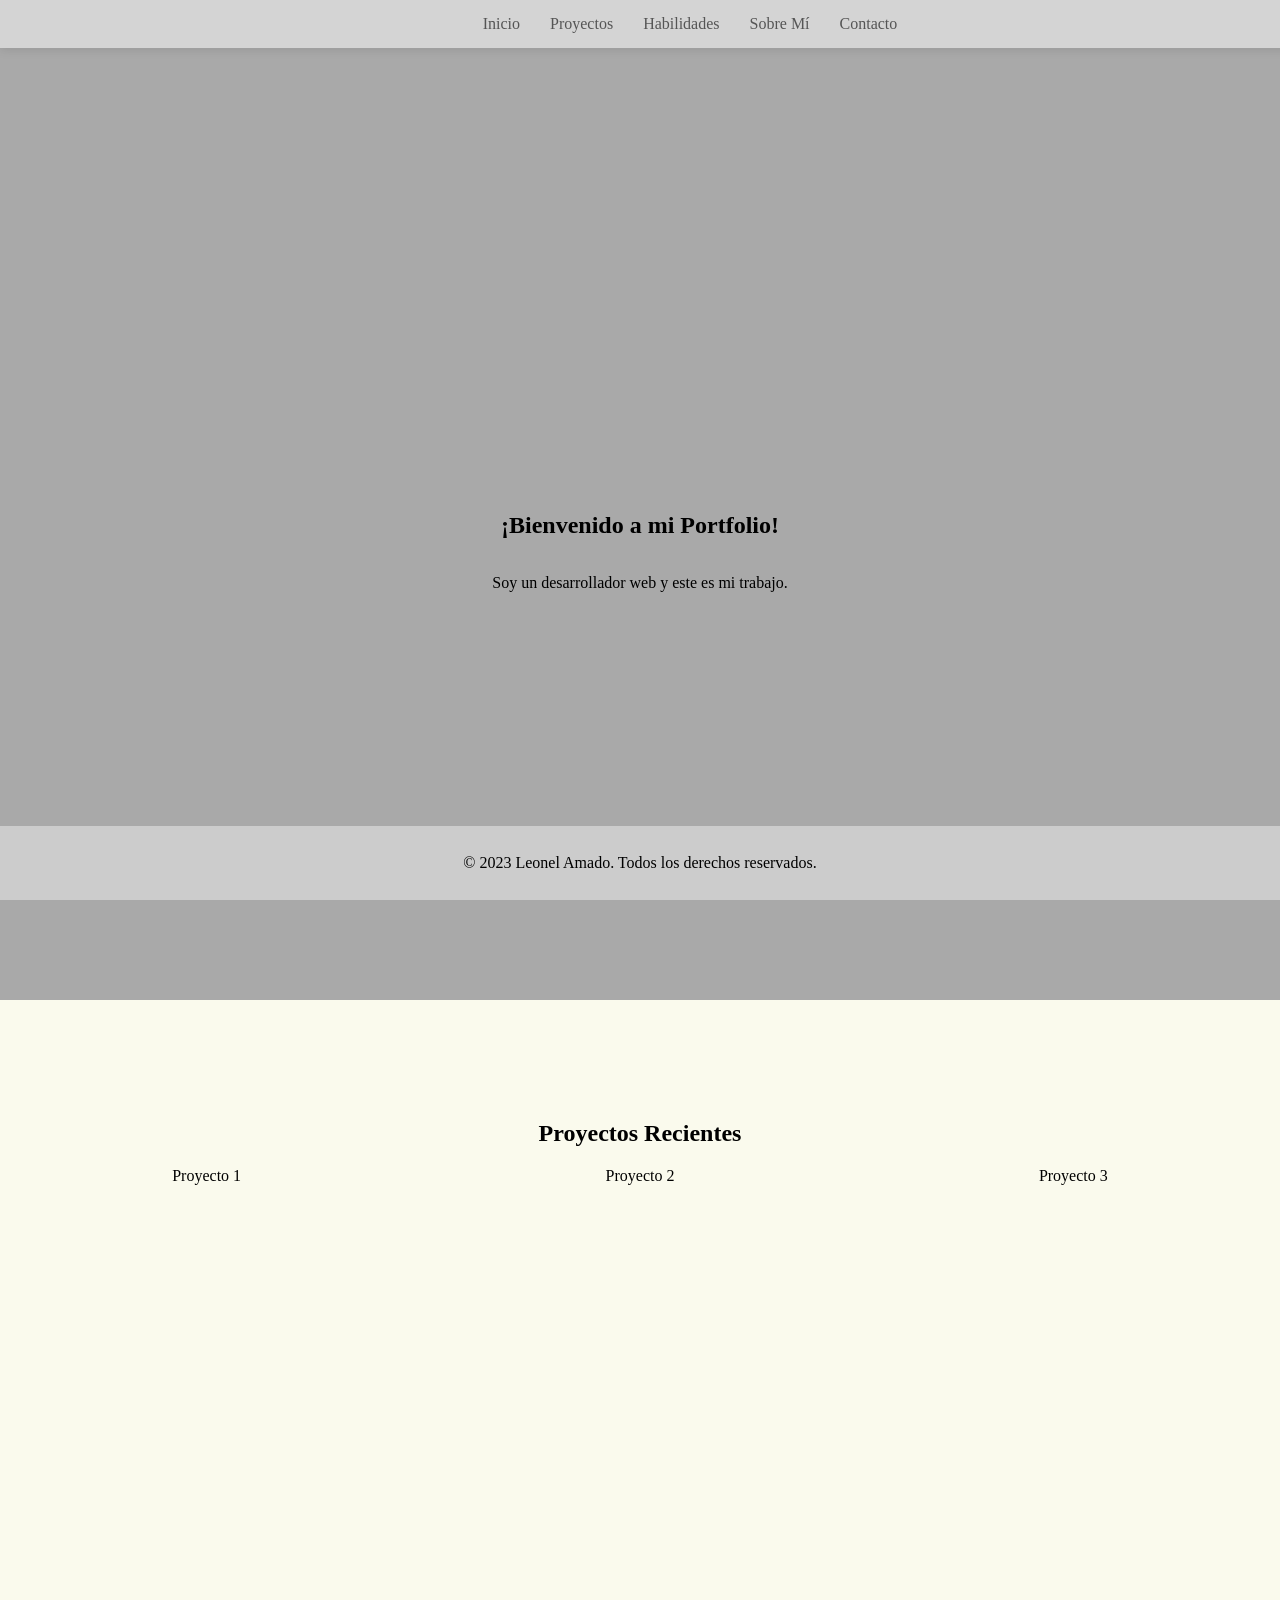
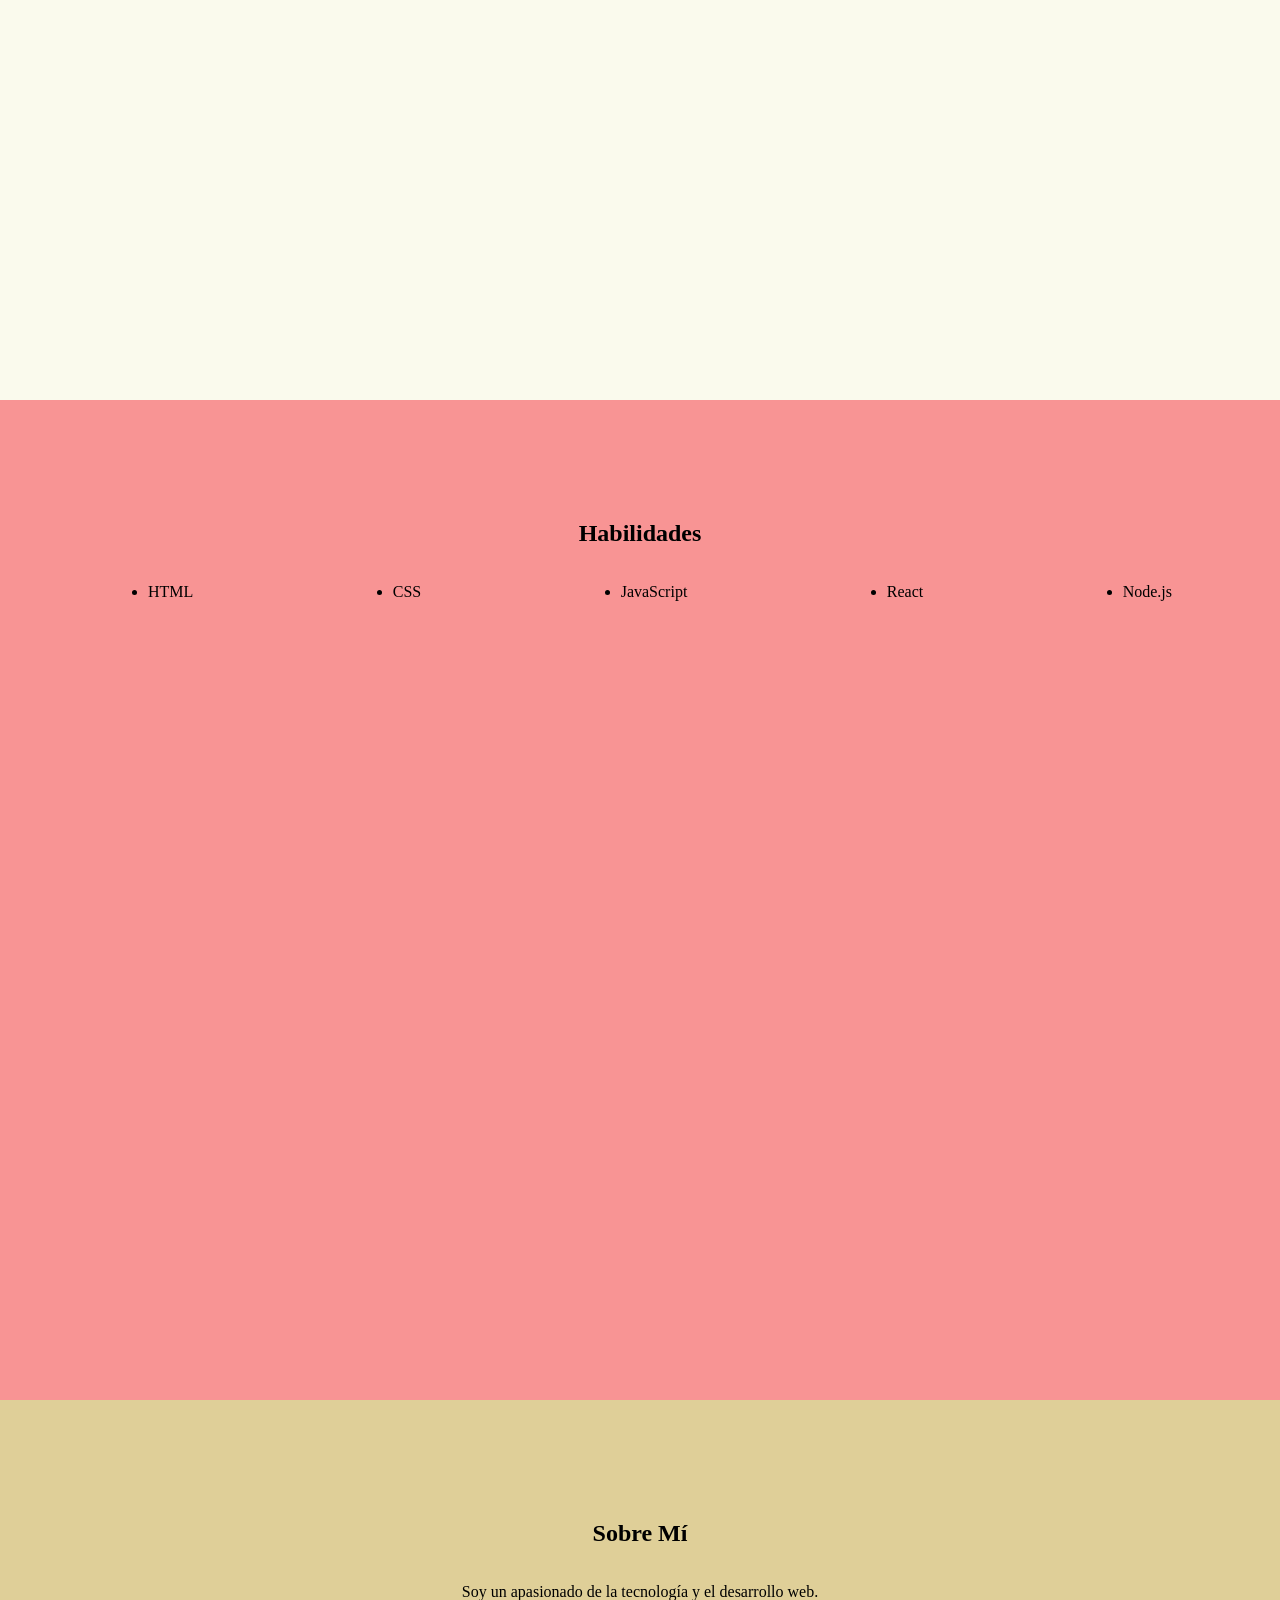
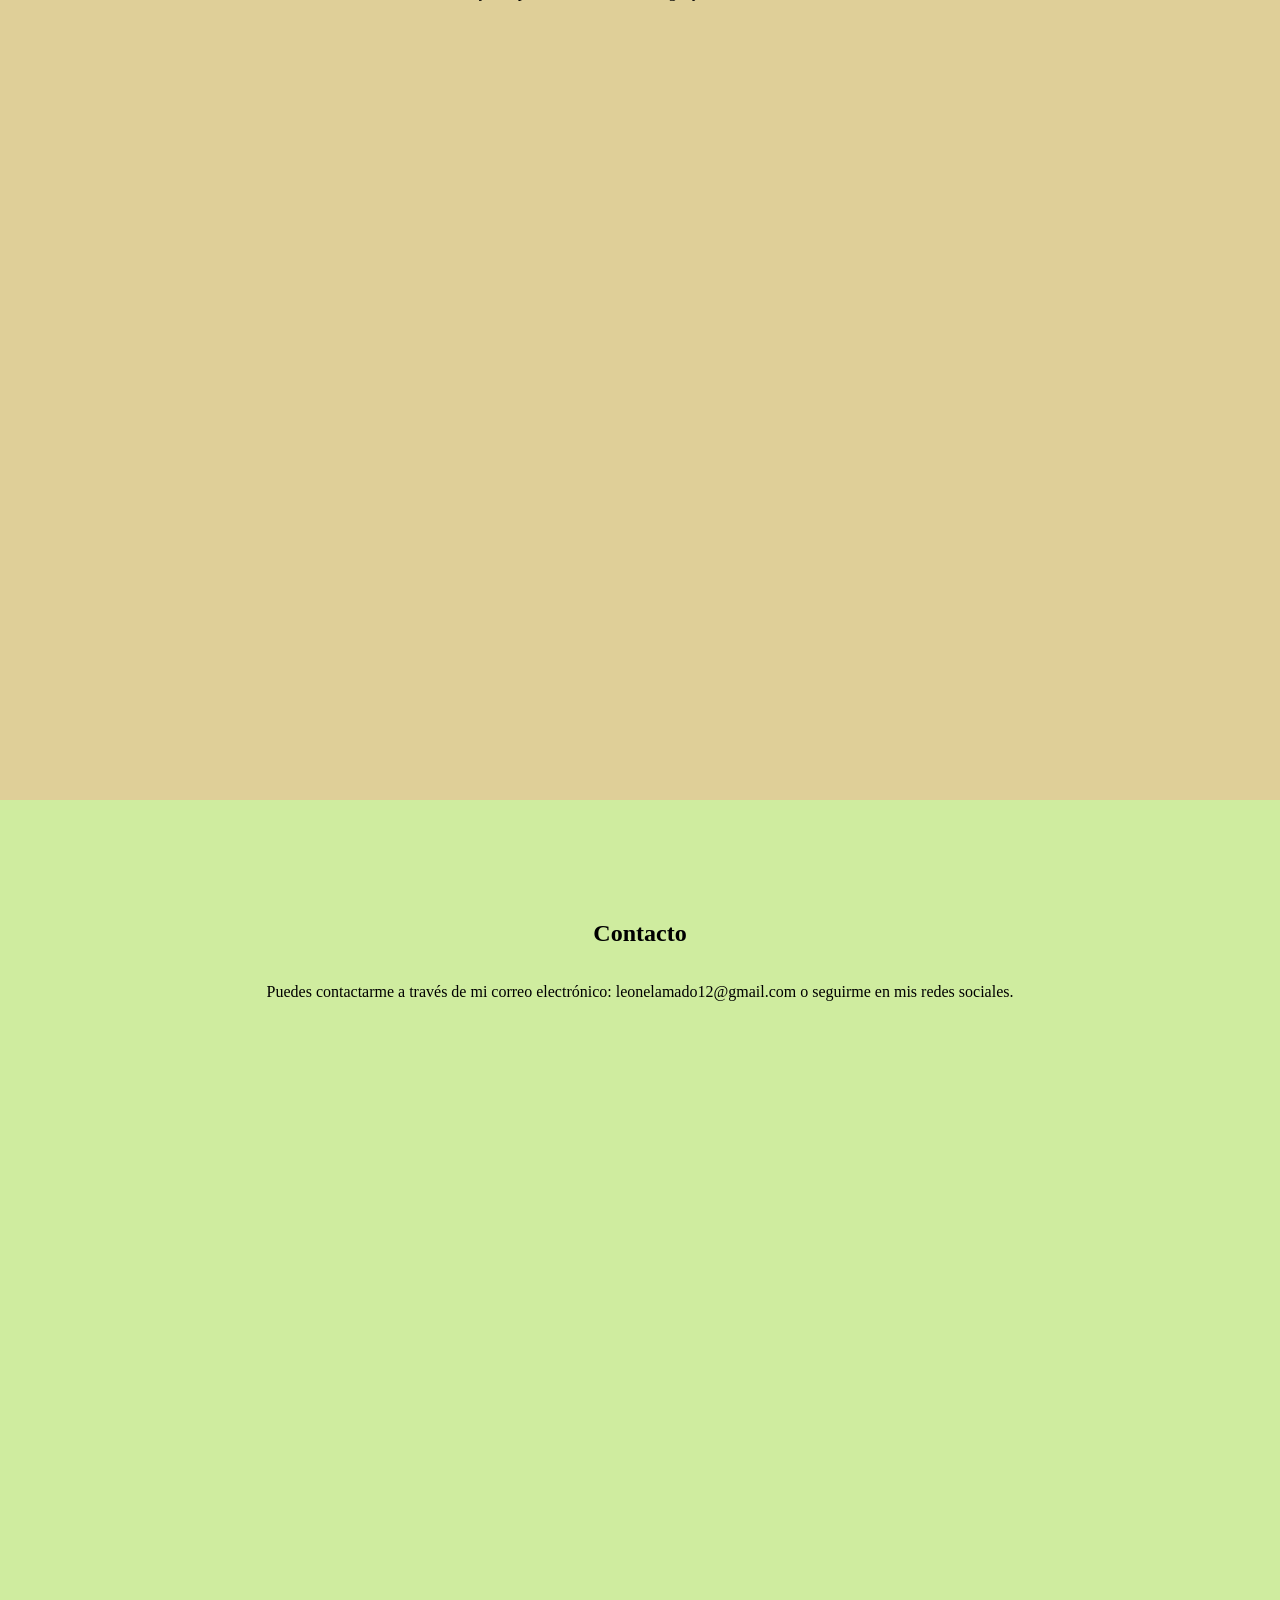
==== Portfolio/index.html @ 996be3a0 "avance 2" ====
<!DOCTYPE html>
<html lang="es">
  <head>
    <meta charset="UTF-8" />
    <meta name="viewport" content="width=device-width, initial-scale=1.0" />
    <link rel="stylesheet" href="./style.css" />
    <title>Portfolio de Leonel Amado</title>
  </head>
  <body>
    <video class="fondo" autoplay loop muted playsinline>
      <source src="./multimedia/fondo.mp4" type="video/mp4" />
      Tu navegador no soporta el video.
    </video>

    <div class="contenedor-grid">
      <header class="main-header">
        <nav class="nav-menu">
          <a href="#inicio" class="nav-link">Inicio</a>
          <a href="#proyectos" class="nav-link">Proyectos</a>
          <a href="#skills" class="nav-link">Habilidades</a>
          <a href="#sobre-mi" class="nav-link">Sobre Mí</a>
          <a href="#contacto" class="nav-link">Contacto</a>
        </nav>
      </header>
      <section id="inicio" class="hero-section">
        <h1>¡Bienvenido a mi Portfolio!</h1>
        <p>Soy un desarrollador web y este es mi trabajo.</p>
      </section>

      <section id="proyectos" class="projects-section">
        <h2>Proyectos Recientes</h2>
        <div class="project-list">
          <div class="project-item">Proyecto 1</div>
          <div class="project-item">Proyecto 2</div>
          <div class="project-item">Proyecto 3</div>
        </div>
      </section>

      <section id="skills" class="skills-section">
        <h2>Habilidades</h2>
        <ul class="skills-list">
          <li>HTML</li>
          <li>CSS</li>
          <li>JavaScript</li>
          <li>React</li>
          <li>Node.js</li>
        </ul>
      </section>

      <section id="sobre-mi" class="about-section">
        <h2>Sobre Mí</h2>
        <p>Soy un apasionado de la tecnología y el desarrollo web.</p>
      </section>

      <section id="contacto" class="contact-section">
        <h2>Contacto</h2>
        <p>
          Puedes contactarme a través de mi correo electrónico:
          leonelamado12@gmail.com o seguirme en mis redes sociales.
        </p>
      </section>
    </div>
    <footer>
      <p>&copy; 2023 Leonel Amado. Todos los derechos reservados.</p>
    </footer>
  </body>
</html>
---- Portfolio/style.css ----
/* Quita márgenes y padding globales */
html, body {
  width: 100vw;
  height: 100vh;
  margin: 0;
  padding: 0;
  box-sizing: border-box;
}
.fondo {
  position: fixed;
  top: 0;
  left: 0;
  width: 100vw;
  height: 100vh;
  object-fit: cover; /* Asegura que el video cubra todo el fondo */
  z-index: -1; /* Envía el video al fondo */
}

.contenedor-grid {
  display: grid;
  grid-template-rows: auto 1fr 1fr 1fr 1fr;
  grid-template-columns: 1fr;
  width: 100vw;
  height: 100vh;
  margin: 0;
  padding: 0;
  box-sizing: border-box;
}
/* Estilos para el header */
.main-header {
  background-color: rgb(255, 255, 255, 50%); /* Fondo blanco */
  box-shadow: 0 2px 10px rgba(0, 0, 0, 0.1); /* Sombra sutil */
  width: 100%;
  padding: 15px 50px; /* Relleno superior/inferior y a los lados */
  position: fixed; /* Mantiene el header fijo en la parte superior */
  top: 0;
  left: 0;
  z-index: 1000; /* Asegura que esté por encima de otros elementos */
  display: flex;
  justify-content: center; /* Centra el menú horizontalmente */
  align-items: center;
}

/* Estilos para el contenedor de la navegación */
.nav-menu {
  display: flex;
  gap: 30px; /* Espacio entre los enlaces */
  
}

/* Estilos para los enlaces */
.nav-link {
  text-decoration: none; /* Quita el subrayado de los enlaces */
  color: #555555;
  font-weight: 500;
  font-size: 1rem;
  transition: color 0.3s ease-in-out; /* Transición suave para el color */
}

/* Efecto hover para los enlaces */
.nav-link:hover {
  color: #007bff; /* Cambia el color al pasar el cursor */
}

/* Estilos para la hero section debajo del header */
.hero-section {
  /* Añade un padding superior para que el contenido no quede oculto bajo el header fijo */
  padding-top: 100px;
  min-height: 100vh; /* Opcional: para que ocupe toda la pantalla */
  display: flex;
  flex-direction: column;
  justify-content: center;
  align-items: center;
  background-color: rgba(85, 85, 85, 50%);
}
.projects-section {
    background-color: rgba(245, 245, 220, 0.5);
    min-width: 100vw;
    min-height: 100vh;
    padding-top: 100px;
    display: flex
;
    flex-flow: column wrap;
    position: relative;
    place-content: center flex-start;
    flex-direction: column;
    flex-wrap: wrap;
    align-content: center;
    justify-content: flex-start;
    align-items: center;
}


.project-list {
    display: flex
;
    flex-wrap: wrap;
    justify-content: space-around;
    gap: 20px;
    width: 100vw;
    align-content: center;
    flex-direction: row;
    align-items: center;
}
.skills-section {
    background-color: rgb(241, 43, 43, 50%);
    min-width: 100vw;
    min-height: 100vh;
    padding-top: 100px;
    display: flex
;
    flex-direction: column;
    position: relative;
    flex-wrap: wrap;
    align-content: center;
    justify-content: flex-start;
    align-items: center;
}
.skills-list {
    display: flex
;
    flex-wrap: wrap;
    justify-content: space-between;
    gap: 20px;
    width: 80vw;
    flex-direction: row;
    align-content: flex-start;
    align-items: center;
}
.about-section {
    background-color: rgb(192, 159, 50, 50%);
    min-width: 100vw;
    min-height: 100vh;
    padding-top: 100px;
    display: flex
;
    flex-direction: column;
    position: relative;
    flex-wrap: wrap;
    align-content: center;
    justify-content: flex-start;
    align-items: center;
}
.contact-section {
    background-color: rgb(159, 218, 65, 50%);
    min-width: 100vw;
    min-height: 100vh;
    padding-top: 100px;
    display: flex
;
    flex-direction: column;
    position: relative;
    flex-wrap: wrap;
    align-content: center;
    justify-content: flex-start;
    align-items: center;
}
footer {
  position: fixed;
  left: 0;
  bottom: 0;
  width: 100%;
  background: #ccc; /* Color de fondo */
  text-align: center;
  padding: 12px 0;
  z-index: 100;
}
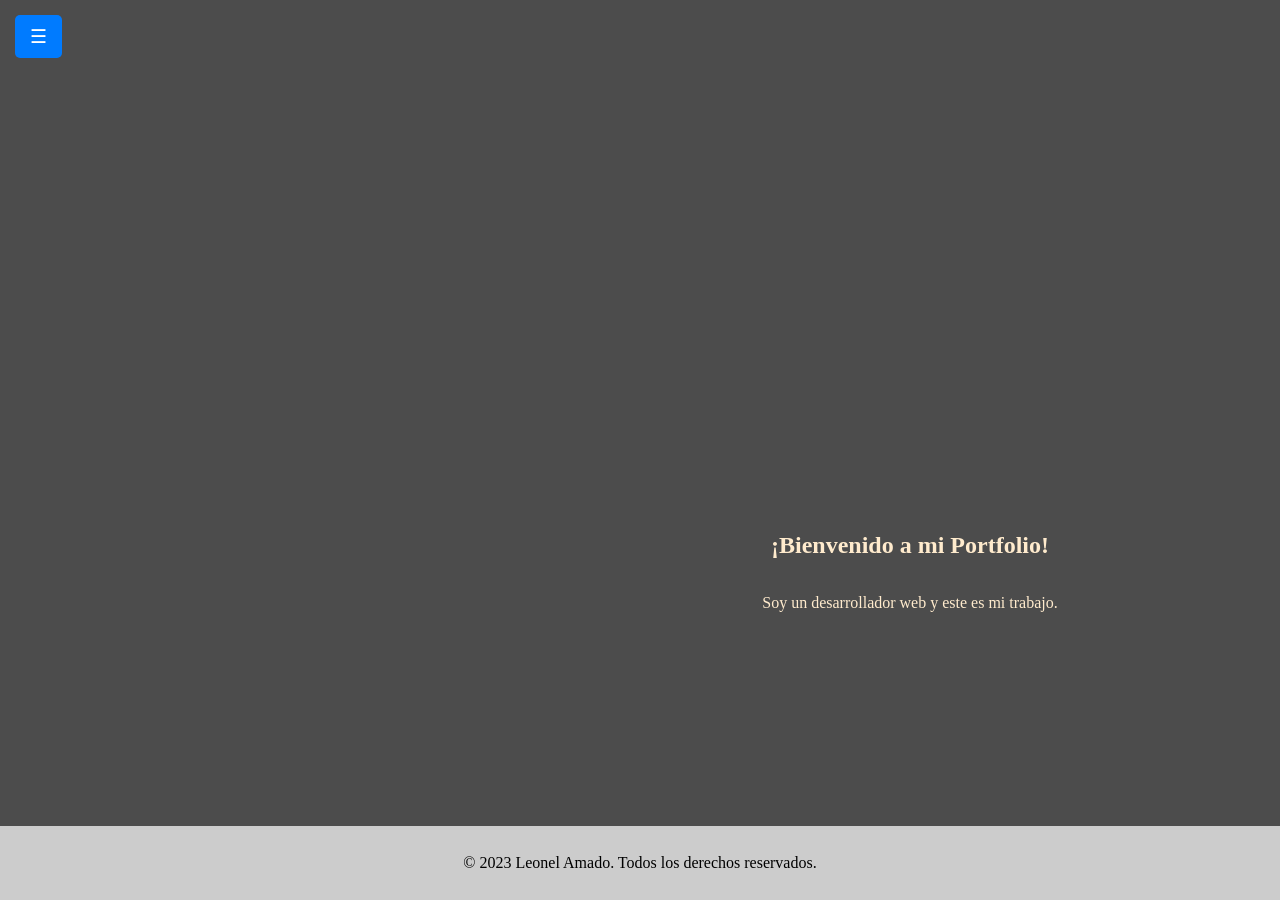
==== commit 410c6d23: "sidebar y estética" ====
--- a/Portfolio/index.html
+++ b/Portfolio/index.html
@@ -13,7 +13,9 @@
     </video>
 
     <div class="contenedor-grid">
-      <header class="main-header">
+      <button id="toggle-btn" class="toggle-btn">&#9776;</button>
+
+      <header id="sidebar" class="sidebar">
         <nav class="nav-menu">
           <a href="#inicio" class="nav-link">Inicio</a>
           <a href="#proyectos" class="nav-link">Proyectos</a>
@@ -22,46 +24,50 @@
           <a href="#contacto" class="nav-link">Contacto</a>
         </nav>
       </header>
-      <section id="inicio" class="hero-section">
-        <h1>¡Bienvenido a mi Portfolio!</h1>
-        <p>Soy un desarrollador web y este es mi trabajo.</p>
-      </section>
 
-      <section id="proyectos" class="projects-section">
-        <h2>Proyectos Recientes</h2>
-        <div class="project-list">
-          <div class="project-item">Proyecto 1</div>
-          <div class="project-item">Proyecto 2</div>
-          <div class="project-item">Proyecto 3</div>
-        </div>
-      </section>
+      <main class="main-content">
+        <section id="inicio" class="hero-section">
+          <h1>¡Bienvenido a mi Portfolio!</h1>
+          <p>Soy un desarrollador web y este es mi trabajo.</p>
+        </section>
 
-      <section id="skills" class="skills-section">
-        <h2>Habilidades</h2>
-        <ul class="skills-list">
-          <li>HTML</li>
-          <li>CSS</li>
-          <li>JavaScript</li>
-          <li>React</li>
-          <li>Node.js</li>
-        </ul>
-      </section>
+        <section id="proyectos" class="projects-section">
+          <h2>Proyectos Recientes</h2>
+          <div class="project-list">
+            <div class="project-item">Proyecto 1</div>
+            <div class="project-item">Proyecto 2</div>
+            <div class="project-item">Proyecto 3</div>
+          </div>
+        </section>
 
-      <section id="sobre-mi" class="about-section">
-        <h2>Sobre Mí</h2>
-        <p>Soy un apasionado de la tecnología y el desarrollo web.</p>
-      </section>
+        <section id="skills" class="skills-section">
+          <h2>Habilidades</h2>
+          <ul class="skills-list">
+            <li>HTML</li>
+            <li>CSS</li>
+            <li>JavaScript</li>
+            <li>React</li>
+            <li>Node.js</li>
+          </ul>
+        </section>
 
-      <section id="contacto" class="contact-section">
-        <h2>Contacto</h2>
-        <p>
-          Puedes contactarme a través de mi correo electrónico:
-          leonelamado12@gmail.com o seguirme en mis redes sociales.
-        </p>
-      </section>
+        <section id="sobre-mi" class="about-section">
+          <h2>Sobre Mí</h2>
+          <p>Soy un apasionado de la tecnología y el desarrollo web.</p>
+        </section>
+
+        <section id="contacto" class="contact-section">
+          <h2>Contacto</h2>
+          <p>
+            Puedes contactarme a través de mi correo electrónico:
+            leonelamado12@gmail.com o seguirme en mis redes sociales.
+          </p>
+        </section>
+      </main>
     </div>
     <footer>
       <p>&copy; 2023 Leonel Amado. Todos los derechos reservados.</p>
     </footer>
+    <script src="./script.js"></script>
   </body>
 </html>
--- a/Portfolio/style.css
+++ b/Portfolio/style.css
@@ -18,18 +18,85 @@
 
 .contenedor-grid {
   display: grid;
-  grid-template-rows: auto 1fr 1fr 1fr 1fr;
-  grid-template-columns: 1fr;
+  /* La primera columna es para la barra lateral (la haremos colapsable) */
+  grid-template-columns: 250px 1fr; 
+  grid-template-rows: auto 1fr;
   width: 100vw;
   height: 100vh;
   margin: 0;
   padding: 0;
   box-sizing: border-box;
+  background-color: rgb(0, 0, 0, 70%);
+  overflow-x: hidden; /* Evita el scroll horizontal */
+}
+/* Estilos para la barra lateral */
+.sidebar {
+  /* Se coloca en la primera columna del grid */
+  grid-column: 1;
+  grid-row: 1 / span 2; /* Ocupa las dos filas (cabecera y contenido) */
+  background-color: #333;
+  color: white;
+  padding-top: 60px; /* Espacio para que el contenido no quede debajo del botón */
+  
+  /* Posicionamiento y transición para el efecto colapsable */
+  position: fixed;
+  height: 100%;
+  width: 250px;
+  top: 0;
+  left: 0;
+  transform: translateX(-250px); /* Inicialmente fuera de la pantalla */
+  transition: transform 0.3s ease-in-out;
+  z-index: 1050;
+}
+
+/* Cuando la barra lateral está abierta */
+.sidebar.open {
+  transform: translateX(0); /* Se mueve a su posición visible */
+}
+.nav-menu {
+    display: flex
+;
+    gap: 30px;
+    flex-direction: column;
+    flex-wrap: nowrap;
+    align-content: flex-start;
+    justify-content: flex-start;
+    align-items: center;
+}
+
+/* Estilos del botón de control */
+.toggle-btn {
+  position: fixed;
+  top: 15px;
+  left: 15px;
+  background-color: #007bff;
+  color: white;
+  border: none;
+  padding: 10px 15px;
+  cursor: pointer;
+  z-index: 1060;
+  border-radius: 5px;
+  font-size: 1.2rem;
+}
+
+/* Estilos para el contenido principal */
+.main-content {
+  /* Se coloca en la segunda columna del grid */
+  grid-column: 2;
+  grid-row: 1 / span 2; /* Ocupa las dos filas */
+  transition: margin-left 0.3s ease-in-out;
+  margin-left: 0; /* Por defecto no tiene margen */
+  padding: 20px;
+}
+
+/* Clase para mover el contenido cuando la barra lateral está abierta */
+.main-content.pushed {
+  margin-left: 250px; /* Se desplaza para que no quede debajo del sidebar */
 }
 /* Estilos para el header */
 .main-header {
   background-color: rgb(255, 255, 255, 50%); /* Fondo blanco */
-  box-shadow: 0 2px 10px rgba(0, 0, 0, 0.1); /* Sombra sutil */
+  box-shadow: 0 2px 10px rgba(255, 255, 255, 0.1); /* Sombra sutil */
   width: 100%;
   padding: 15px 50px; /* Relleno superior/inferior y a los lados */
   position: fixed; /* Mantiene el header fijo en la parte superior */
@@ -64,6 +131,7 @@
 
 /* Estilos para la hero section debajo del header */
 .hero-section {
+  color: blanchedalmond;
   /* Añade un padding superior para que el contenido no quede oculto bajo el header fijo */
   padding-top: 100px;
   min-height: 100vh; /* Opcional: para que ocupe toda la pantalla */
@@ -71,10 +139,9 @@
   flex-direction: column;
   justify-content: center;
   align-items: center;
-  background-color: rgba(85, 85, 85, 50%);
 }
 .projects-section {
-    background-color: rgba(245, 245, 220, 0.5);
+  color: blanchedalmond;
     min-width: 100vw;
     min-height: 100vh;
     padding-top: 100px;
@@ -92,6 +159,7 @@
 
 
 .project-list {
+  color: blanchedalmond;
     display: flex
 ;
     flex-wrap: wrap;
@@ -103,7 +171,7 @@
     align-items: center;
 }
 .skills-section {
-    background-color: rgb(241, 43, 43, 50%);
+  color: blanchedalmond;
     min-width: 100vw;
     min-height: 100vh;
     padding-top: 100px;
@@ -117,6 +185,7 @@
     align-items: center;
 }
 .skills-list {
+  color: blanchedalmond;
     display: flex
 ;
     flex-wrap: wrap;
@@ -128,7 +197,7 @@
     align-items: center;
 }
 .about-section {
-    background-color: rgb(192, 159, 50, 50%);
+  color: blanchedalmond;
     min-width: 100vw;
     min-height: 100vh;
     padding-top: 100px;
@@ -142,7 +211,7 @@
     align-items: center;
 }
 .contact-section {
-    background-color: rgb(159, 218, 65, 50%);
+    color: blanchedalmond;
     min-width: 100vw;
     min-height: 100vh;
     padding-top: 100px;
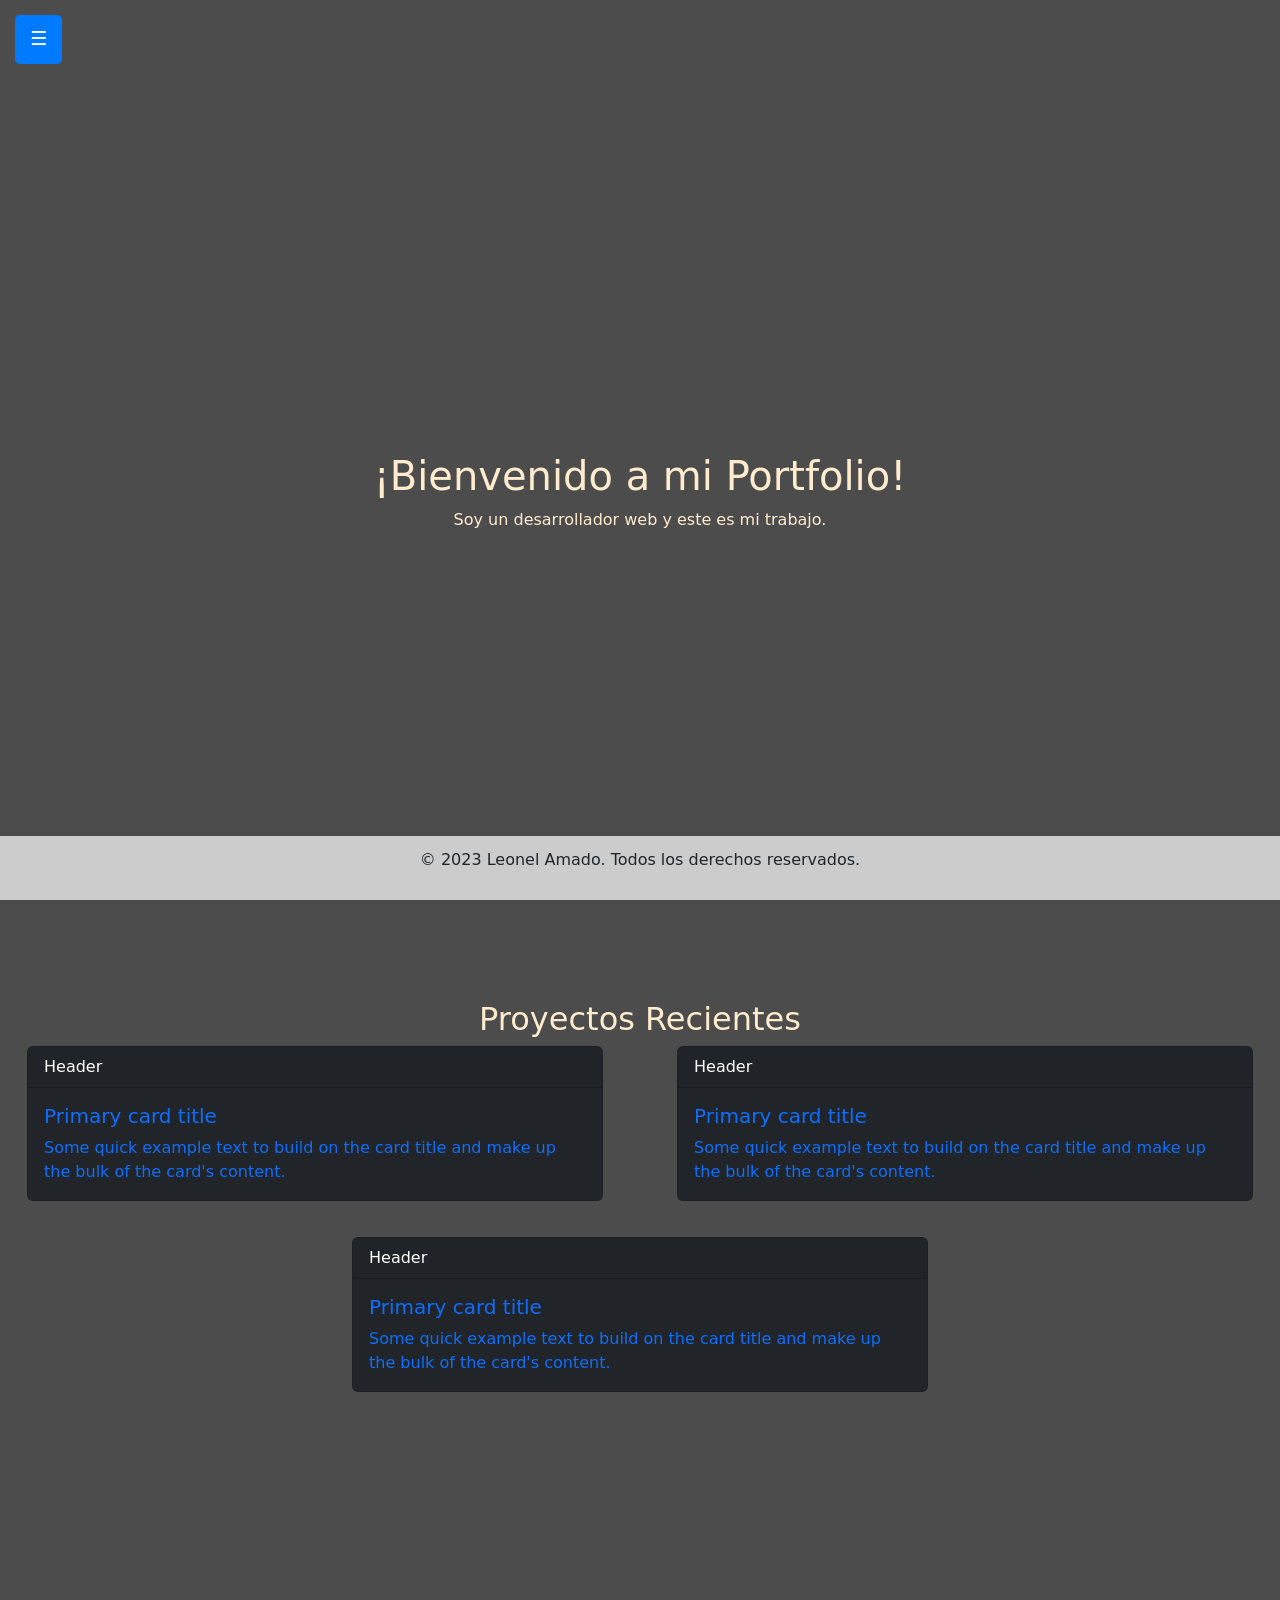
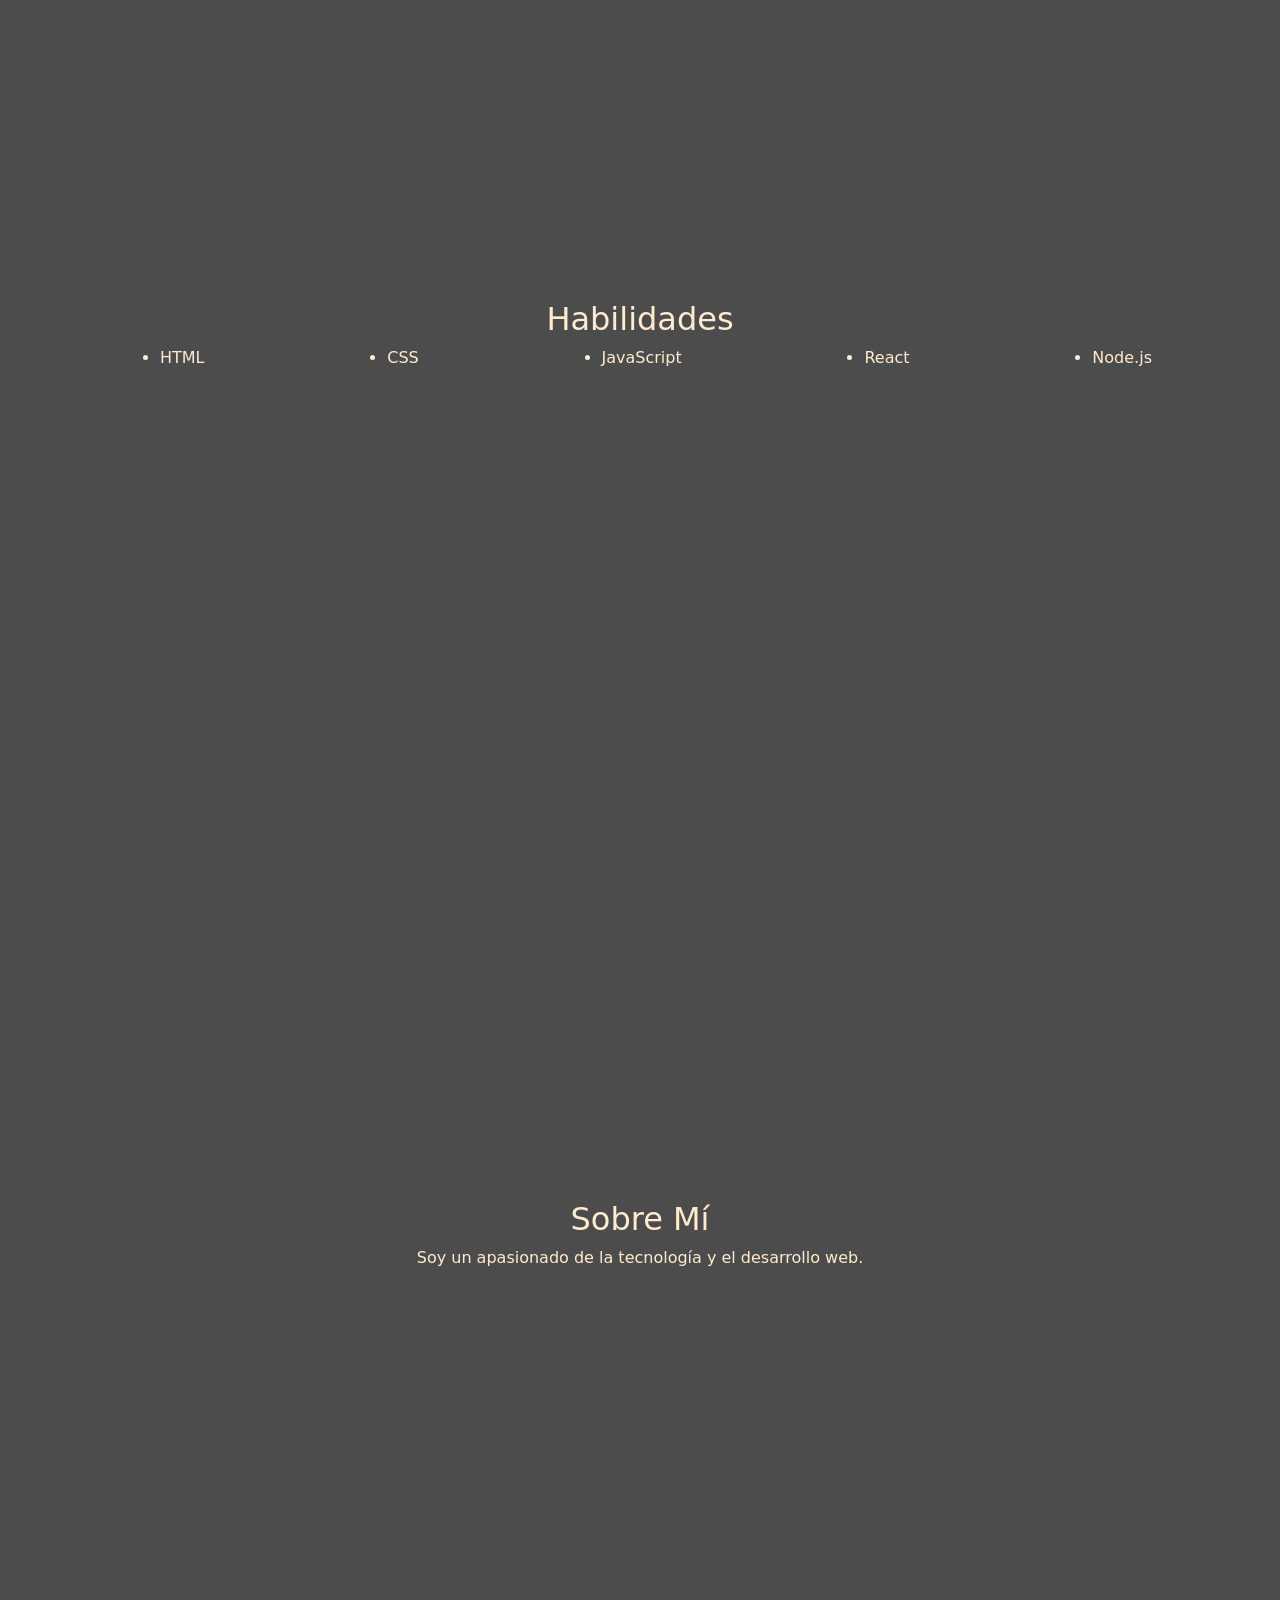
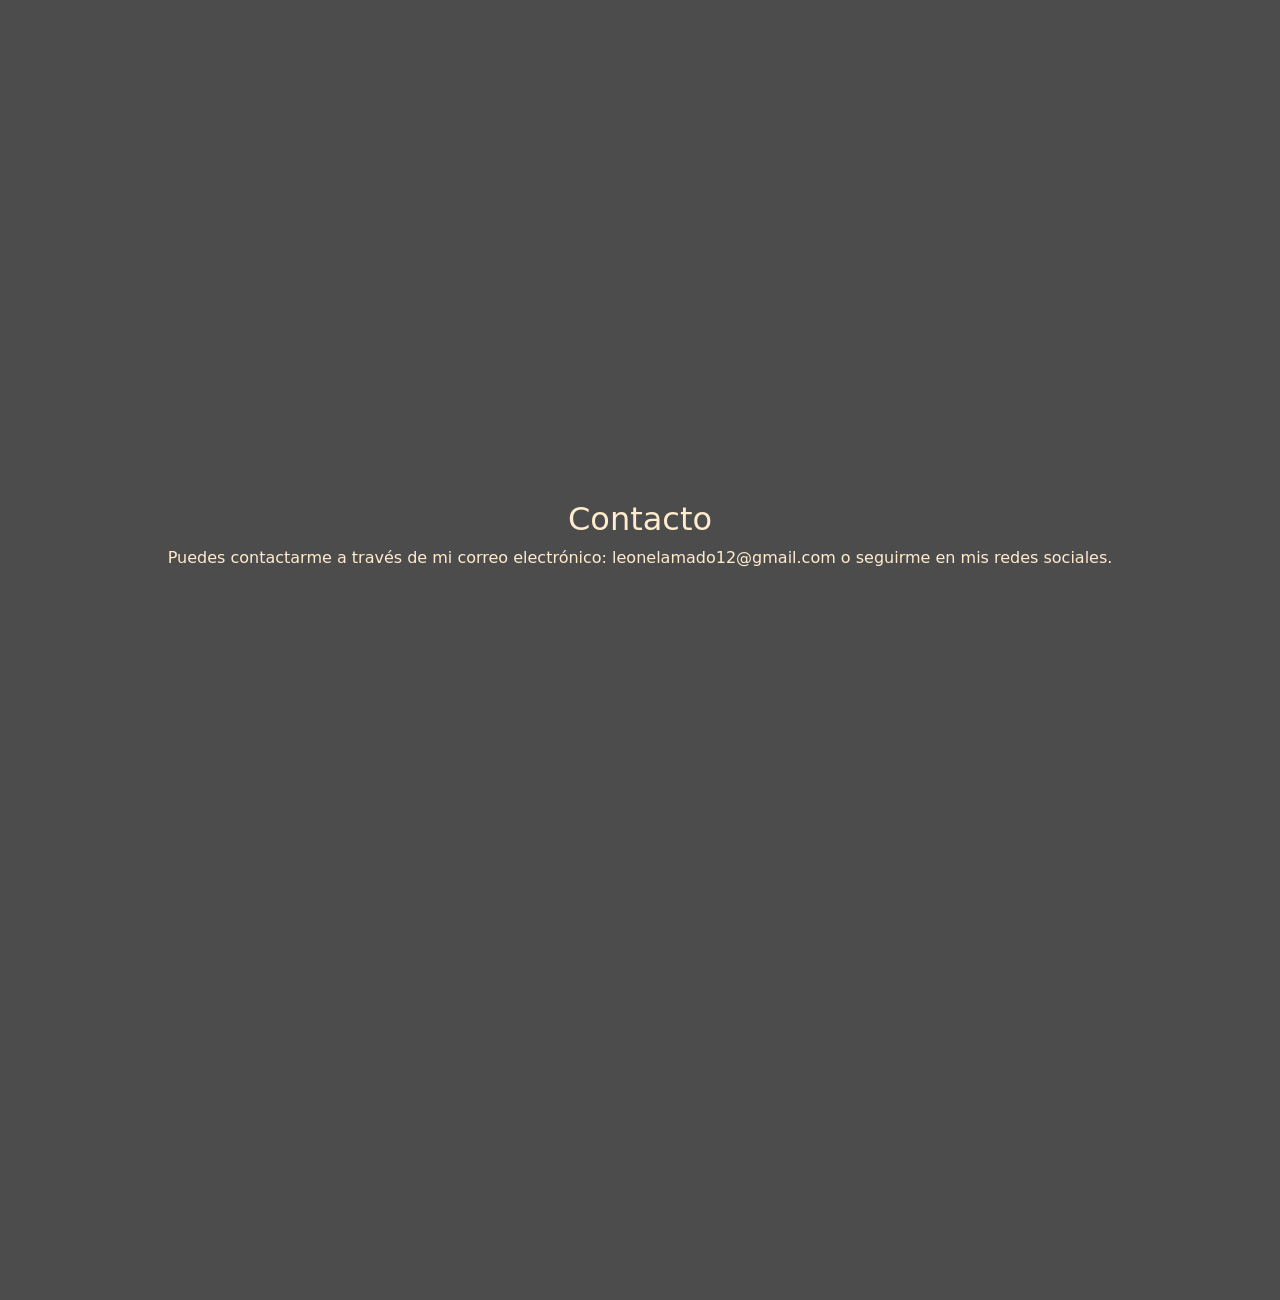
==== commit 22ec4882: "arreglo de fondo" ====
--- a/Portfolio/index.html
+++ b/Portfolio/index.html
@@ -5,25 +5,29 @@
     <meta name="viewport" content="width=device-width, initial-scale=1.0" />
     <link rel="stylesheet" href="./style.css" />
     <title>Portfolio de Leonel Amado</title>
+    <link
+      href="https://cdn.jsdelivr.net/npm/bootstrap@5.3.7/dist/css/bootstrap.min.css"
+      rel="stylesheet"
+      integrity="sha384-LN+7fdVzj6u52u30Kp6M/trliBMCMKTyK833zpbD+pXdCLuTusPj697FH4R/5mcr"
+      crossorigin="anonymous"
+    />
   </head>
   <body>
     <video class="fondo" autoplay loop muted playsinline>
       <source src="./multimedia/fondo.mp4" type="video/mp4" />
       Tu navegador no soporta el video.
     </video>
-
+    <header id="sidebar" class="sidebar">
+      <nav class="nav-menu">
+        <a href="#inicio" class="nav-link">Inicio</a>
+        <a href="#proyectos" class="nav-link">Proyectos</a>
+        <a href="#skills" class="nav-link">Habilidades</a>
+        <a href="#sobre-mi" class="nav-link">Sobre Mí</a>
+        <a href="#contacto" class="nav-link">Contacto</a>
+      </nav>
+    </header>
     <div class="contenedor-grid">
       <button id="toggle-btn" class="toggle-btn">&#9776;</button>
-
-      <header id="sidebar" class="sidebar">
-        <nav class="nav-menu">
-          <a href="#inicio" class="nav-link">Inicio</a>
-          <a href="#proyectos" class="nav-link">Proyectos</a>
-          <a href="#skills" class="nav-link">Habilidades</a>
-          <a href="#sobre-mi" class="nav-link">Sobre Mí</a>
-          <a href="#contacto" class="nav-link">Contacto</a>
-        </nav>
-      </header>
 
       <main class="main-content">
         <section id="inicio" class="hero-section">
@@ -33,10 +37,40 @@
 
         <section id="proyectos" class="projects-section">
           <h2>Proyectos Recientes</h2>
+
           <div class="project-list">
-            <div class="project-item">Proyecto 1</div>
-            <div class="project-item">Proyecto 2</div>
-            <div class="project-item">Proyecto 3</div>
+            <div class="card text-bg-dark mb-3" style="max-width: 36rem">
+              <div class="card-header">Header</div>
+              <div class="card-body text-primary">
+                <h5 class="card-title">Primary card title</h5>
+                <p class="card-text">
+                  Some quick example text to build on the card title and make up
+                  the bulk of the card's content.
+                </p>
+              </div>
+            </div>
+
+            <div class="card text-bg-dark mb-3" style="max-width: 36rem">
+              <div class="card-header">Header</div>
+              <div class="card-body text-primary">
+                <h5 class="card-title">Primary card title</h5>
+                <p class="card-text">
+                  Some quick example text to build on the card title and make up
+                  the bulk of the card's content.
+                </p>
+              </div>
+            </div>
+
+            <div class="card text-bg-dark mb-3" style="max-width: 36rem">
+              <div class="card-header">Header</div>
+              <div class="card-body text-primary">
+                <h5 class="card-title">Primary card title</h5>
+                <p class="card-text">
+                  Some quick example text to build on the card title and make up
+                  the bulk of the card's content.
+                </p>
+              </div>
+            </div>
           </div>
         </section>
 
--- a/Portfolio/style.css
+++ b/Portfolio/style.css
@@ -26,7 +26,6 @@
   margin: 0;
   padding: 0;
   box-sizing: border-box;
-  background-color: rgb(0, 0, 0, 70%);
   overflow-x: hidden; /* Evita el scroll horizontal */
 }
 /* Estilos para la barra lateral */
@@ -86,7 +85,9 @@
   grid-row: 1 / span 2; /* Ocupa las dos filas */
   transition: margin-left 0.3s ease-in-out;
   margin-left: 0; /* Por defecto no tiene margen */
-  padding: 20px;
+  padding:0%;
+  position: absolute;
+  background-color: rgb(0, 0, 0, 70%);
 }
 
 /* Clase para mover el contenido cuando la barra lateral está abierta */
@@ -158,6 +159,7 @@
 }
 
 
+
 .project-list {
   color: blanchedalmond;
     display: flex
@@ -170,6 +172,7 @@
     flex-direction: row;
     align-items: center;
 }
+
 .skills-section {
   color: blanchedalmond;
     min-width: 100vw;
@@ -233,4 +236,4 @@
   text-align: center;
   padding: 12px 0;
   z-index: 100;
-}+}
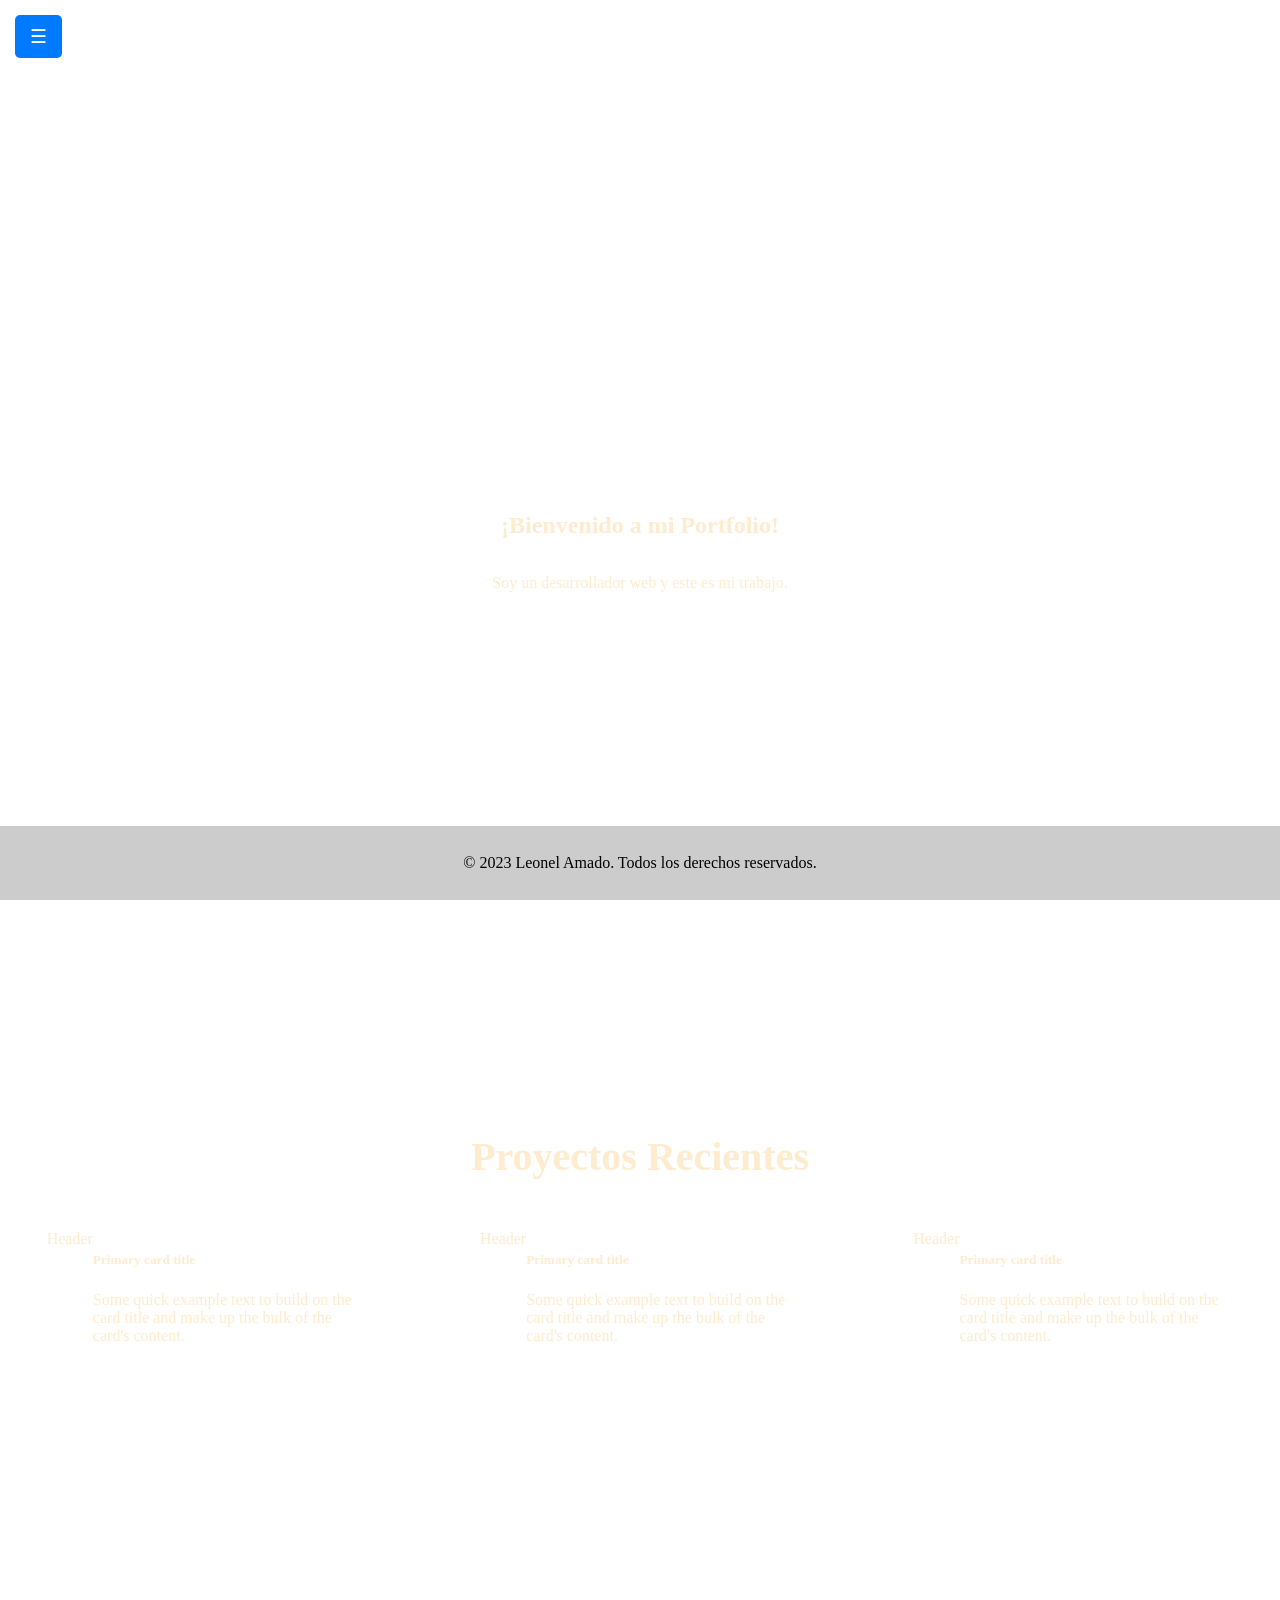
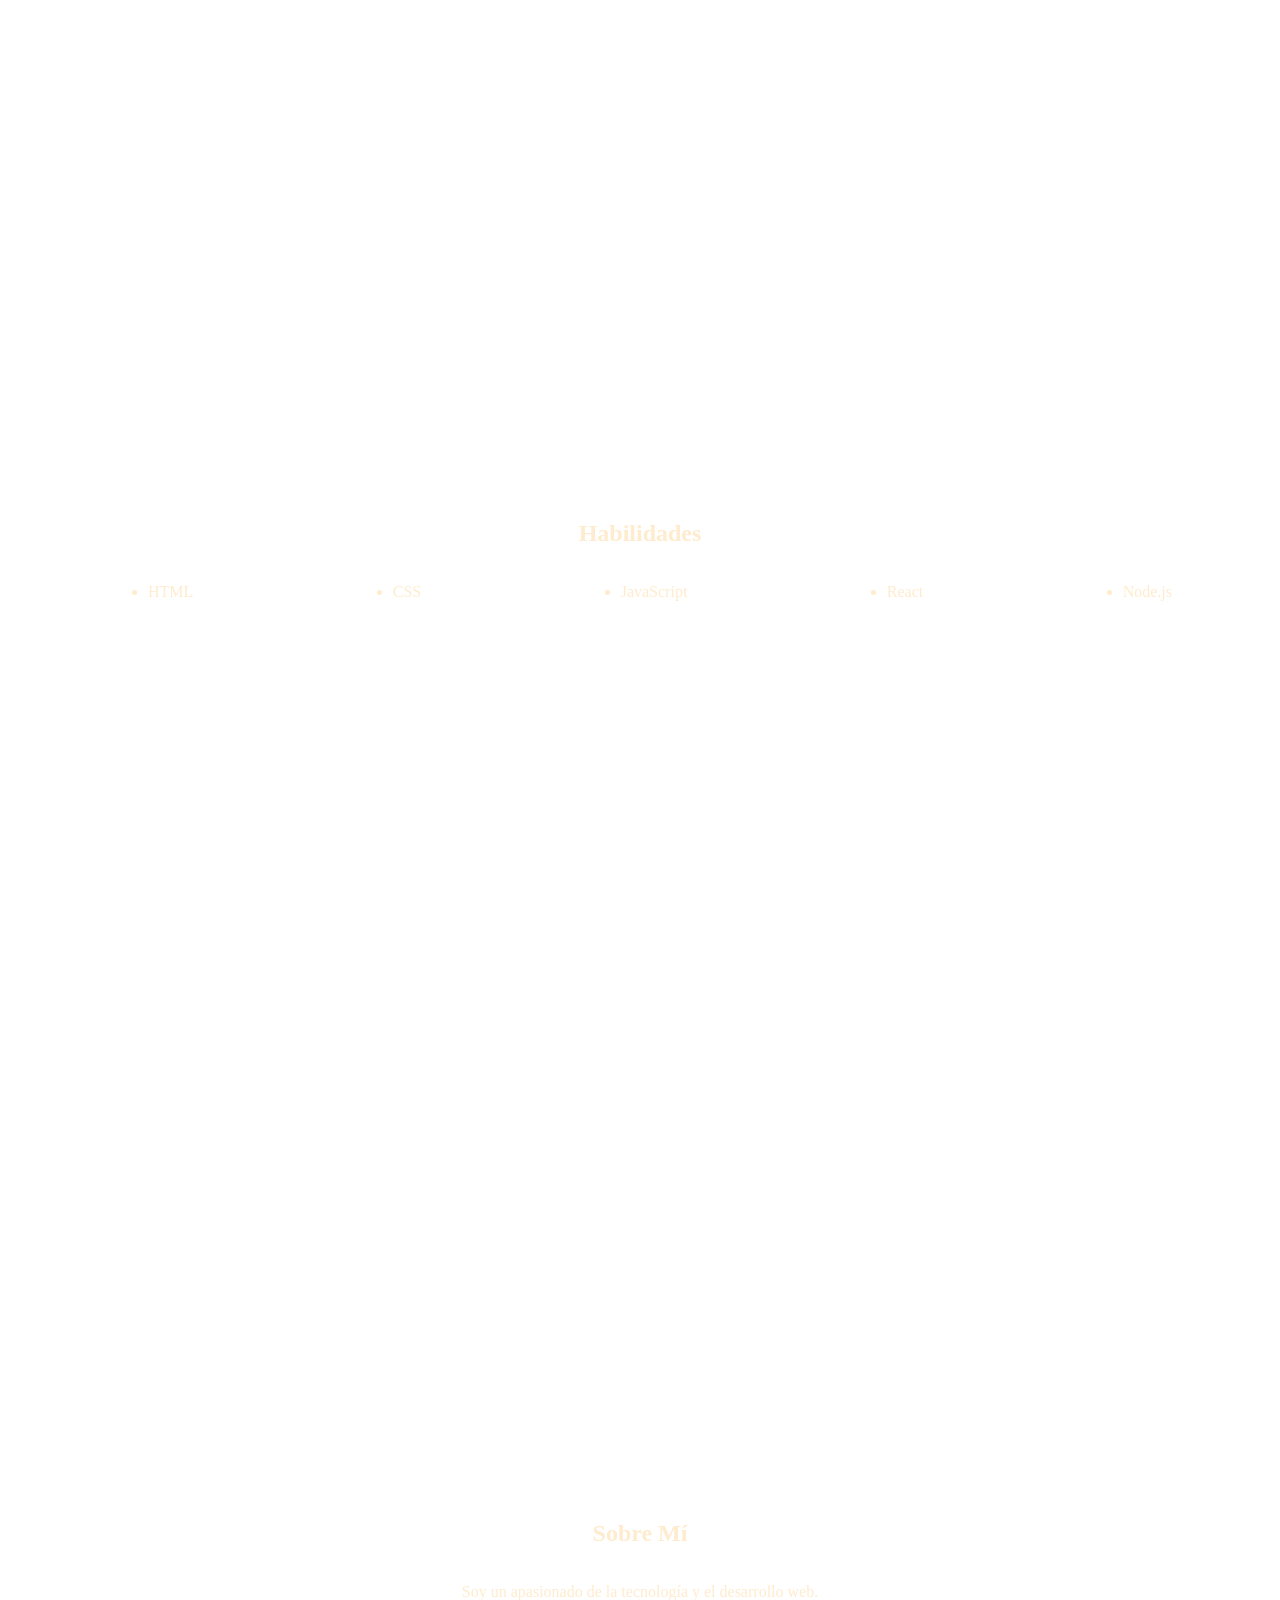
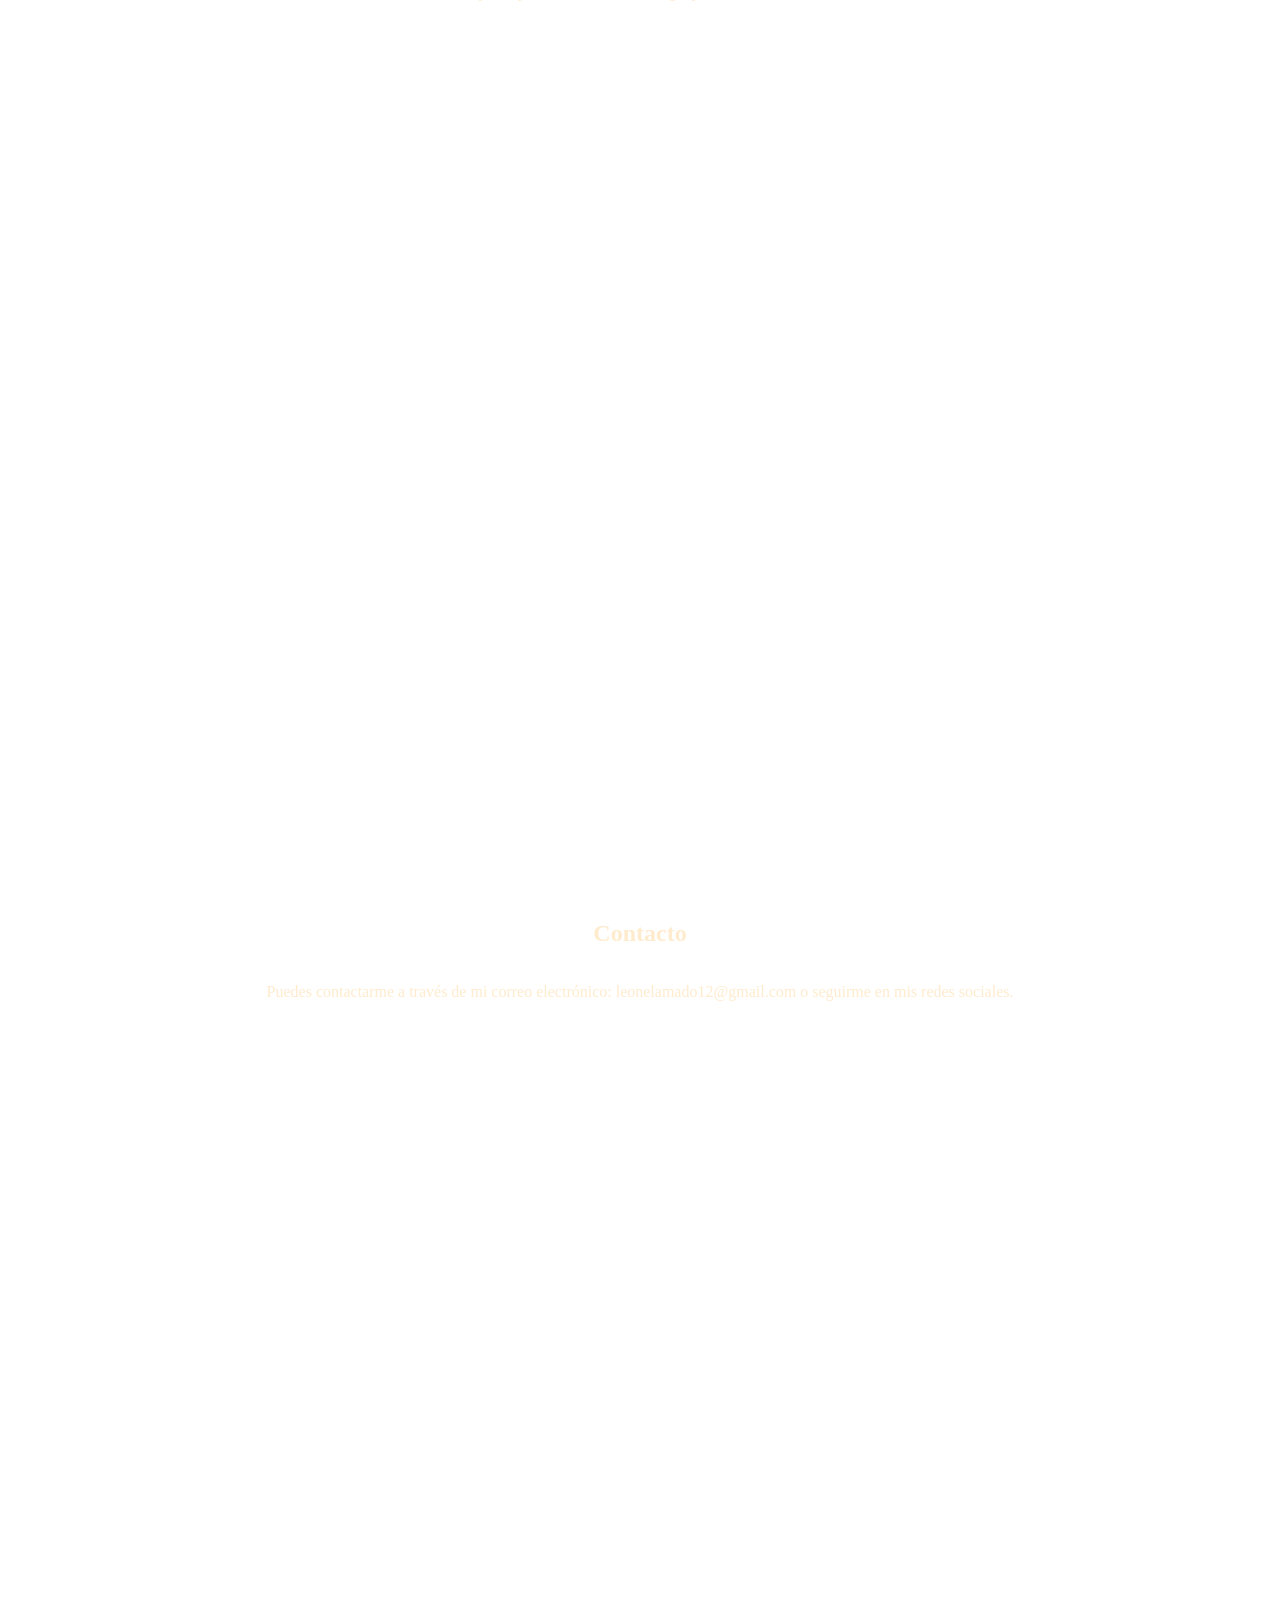
==== commit ba07991e: "se quito el background de body y se avanzó con el estilo de las cards" ====
--- a/Portfolio/index.html
+++ b/Portfolio/index.html
@@ -5,17 +5,10 @@
     <meta name="viewport" content="width=device-width, initial-scale=1.0" />
     <link rel="stylesheet" href="./style.css" />
     <title>Portfolio de Leonel Amado</title>
-    <link
-      href="https://cdn.jsdelivr.net/npm/bootstrap@5.3.7/dist/css/bootstrap.min.css"
-      rel="stylesheet"
-      integrity="sha384-LN+7fdVzj6u52u30Kp6M/trliBMCMKTyK833zpbD+pXdCLuTusPj697FH4R/5mcr"
-      crossorigin="anonymous"
-    />
   </head>
   <body>
     <video class="fondo" autoplay loop muted playsinline>
       <source src="./multimedia/fondo.mp4" type="video/mp4" />
-      Tu navegador no soporta el video.
     </video>
     <header id="sidebar" class="sidebar">
       <nav class="nav-menu">
@@ -36,10 +29,13 @@
         </section>
 
         <section id="proyectos" class="projects-section">
-          <h2>Proyectos Recientes</h2>
+          <h2 class="h2proyecto">Proyectos Recientes</h2>
 
           <div class="project-list">
-            <div class="card text-bg-dark mb-3" style="max-width: 36rem">
+            <div class="proyecto" style="max-width: 36rem">
+              <video class="fondo" autoplay loop muted playsinline>
+                <source src="./multimedia/fondo.mp4" type="video/mp4" />
+              </video>
               <div class="card-header">Header</div>
               <div class="card-body text-primary">
                 <h5 class="card-title">Primary card title</h5>
@@ -50,7 +46,7 @@
               </div>
             </div>
 
-            <div class="card text-bg-dark mb-3" style="max-width: 36rem">
+            <div class="proyecto" style="max-width: 36rem">
               <div class="card-header">Header</div>
               <div class="card-body text-primary">
                 <h5 class="card-title">Primary card title</h5>
@@ -61,7 +57,7 @@
               </div>
             </div>
 
-            <div class="card text-bg-dark mb-3" style="max-width: 36rem">
+            <div class="proyecto" style="max-width: 36rem">
               <div class="card-header">Header</div>
               <div class="card-body text-primary">
                 <h5 class="card-title">Primary card title</h5>
--- a/Portfolio/style.css
+++ b/Portfolio/style.css
@@ -87,7 +87,7 @@
   margin-left: 0; /* Por defecto no tiene margen */
   padding:0%;
   position: absolute;
-  background-color: rgb(0, 0, 0, 70%);
+
 }
 
 /* Clase para mover el contenido cuando la barra lateral está abierta */
@@ -141,6 +141,12 @@
   justify-content: center;
   align-items: center;
 }
+.h2proyecto {
+  color: blanchedalmond;
+  text-shadow: white 0px 0px 20px;
+  font-size: 2.5rem;
+  margin-bottom: 20px;
+}
 .projects-section {
   color: blanchedalmond;
     min-width: 100vw;
@@ -162,6 +168,7 @@
 
 .project-list {
   color: blanchedalmond;
+  text-shadow: white 0px 0px 20px;
     display: flex
 ;
     flex-wrap: wrap;
@@ -172,7 +179,16 @@
     flex-direction: row;
     align-items: center;
 }
-
+.proyecto {
+  color: blanchedalmond;
+    background-color: hsla(0, 0%, 100%, 0.123); /* Fondo oscuro translúcido */
+    border-radius: 12px;
+    box-shadow: rgb(255, 255, 255) 0px 0px 20px;
+    padding: 20px;
+    margin: 10px;
+    width: 25%;
+    height: 100%;
+    display: flex}
 .skills-section {
   color: blanchedalmond;
     min-width: 100vw;
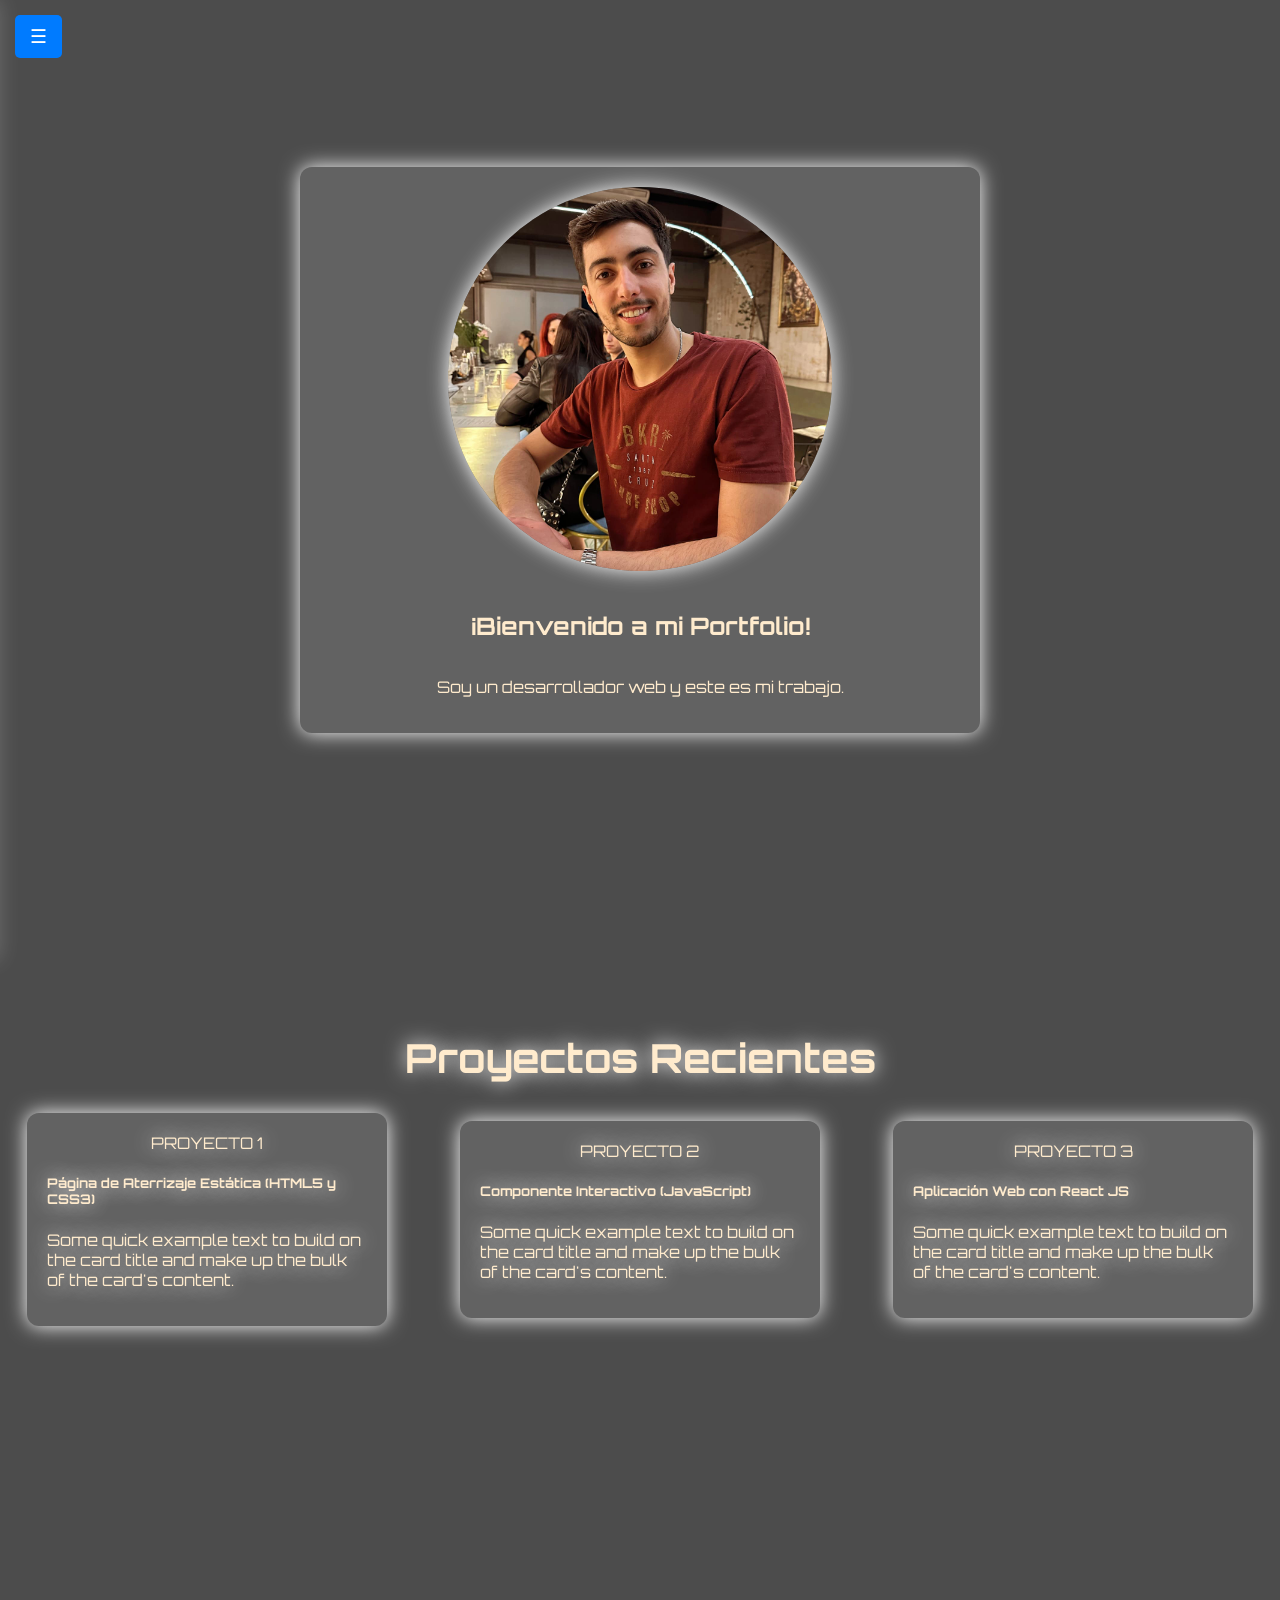
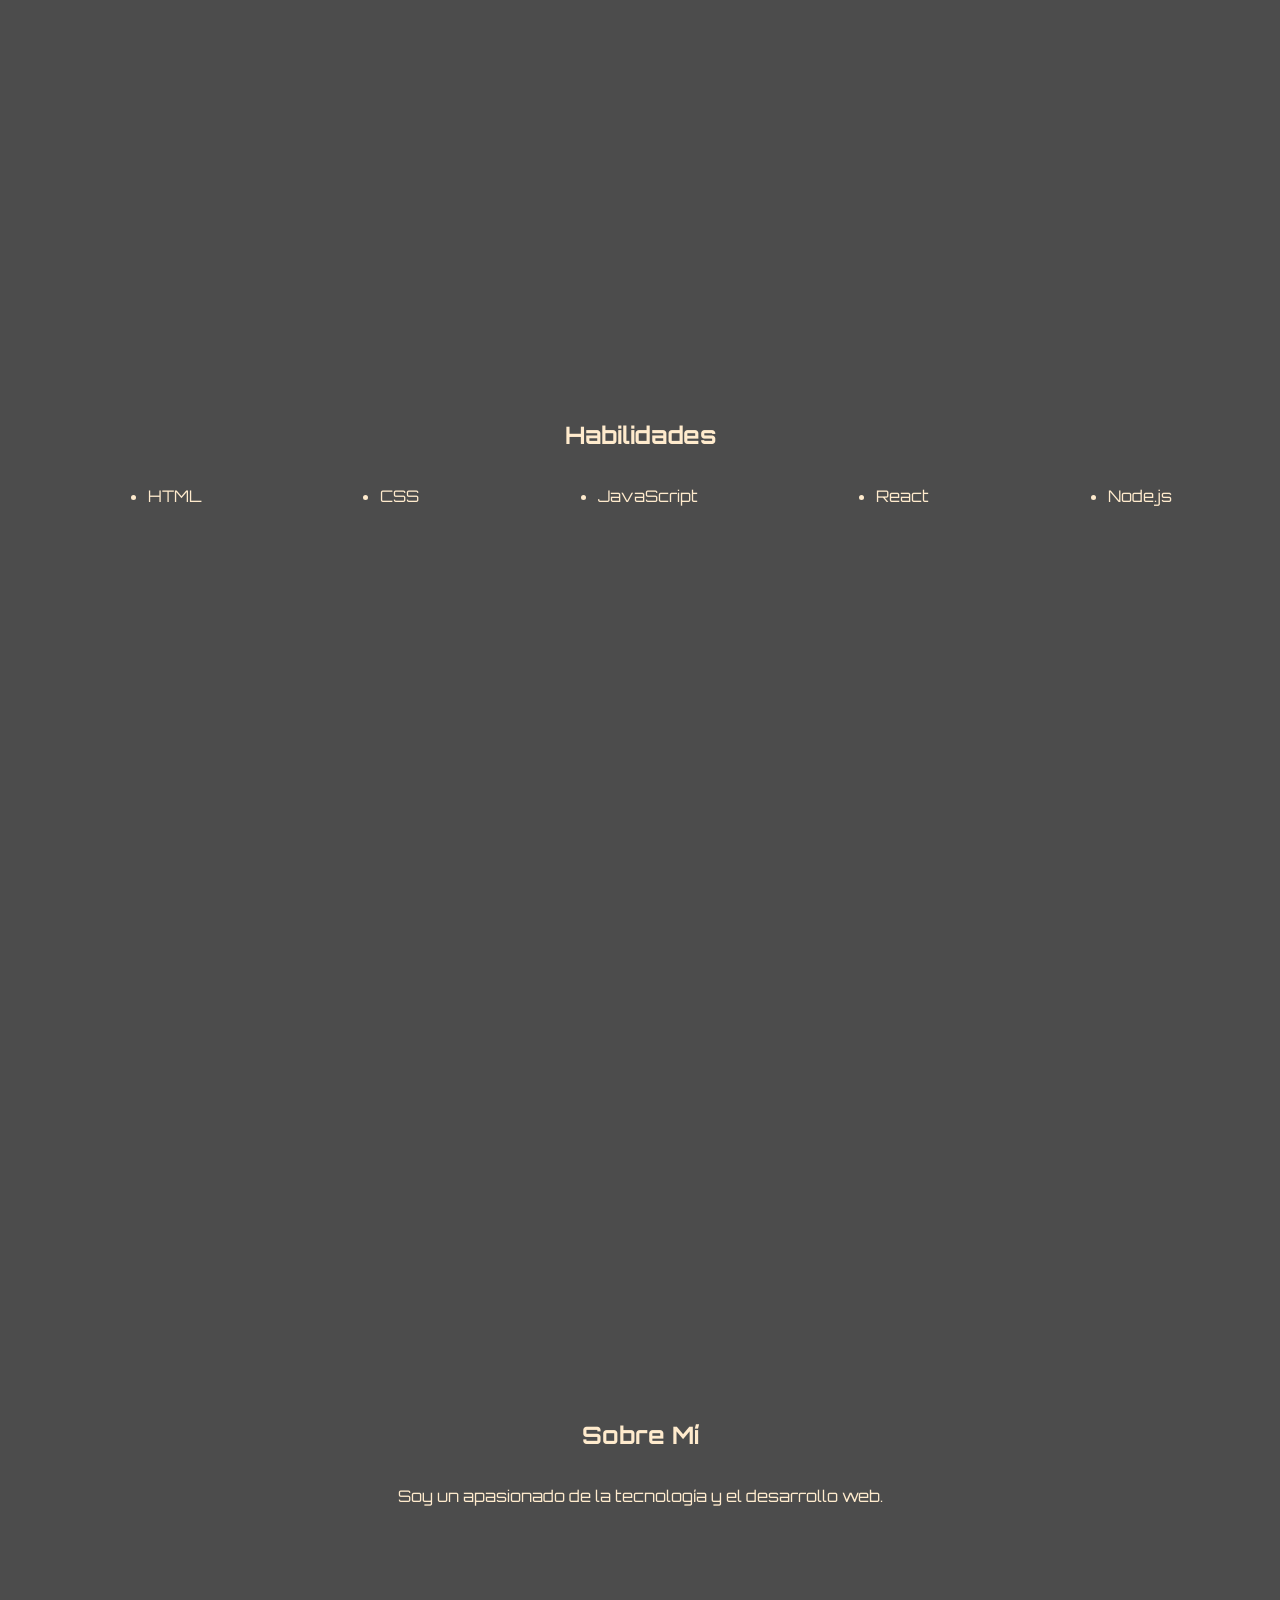
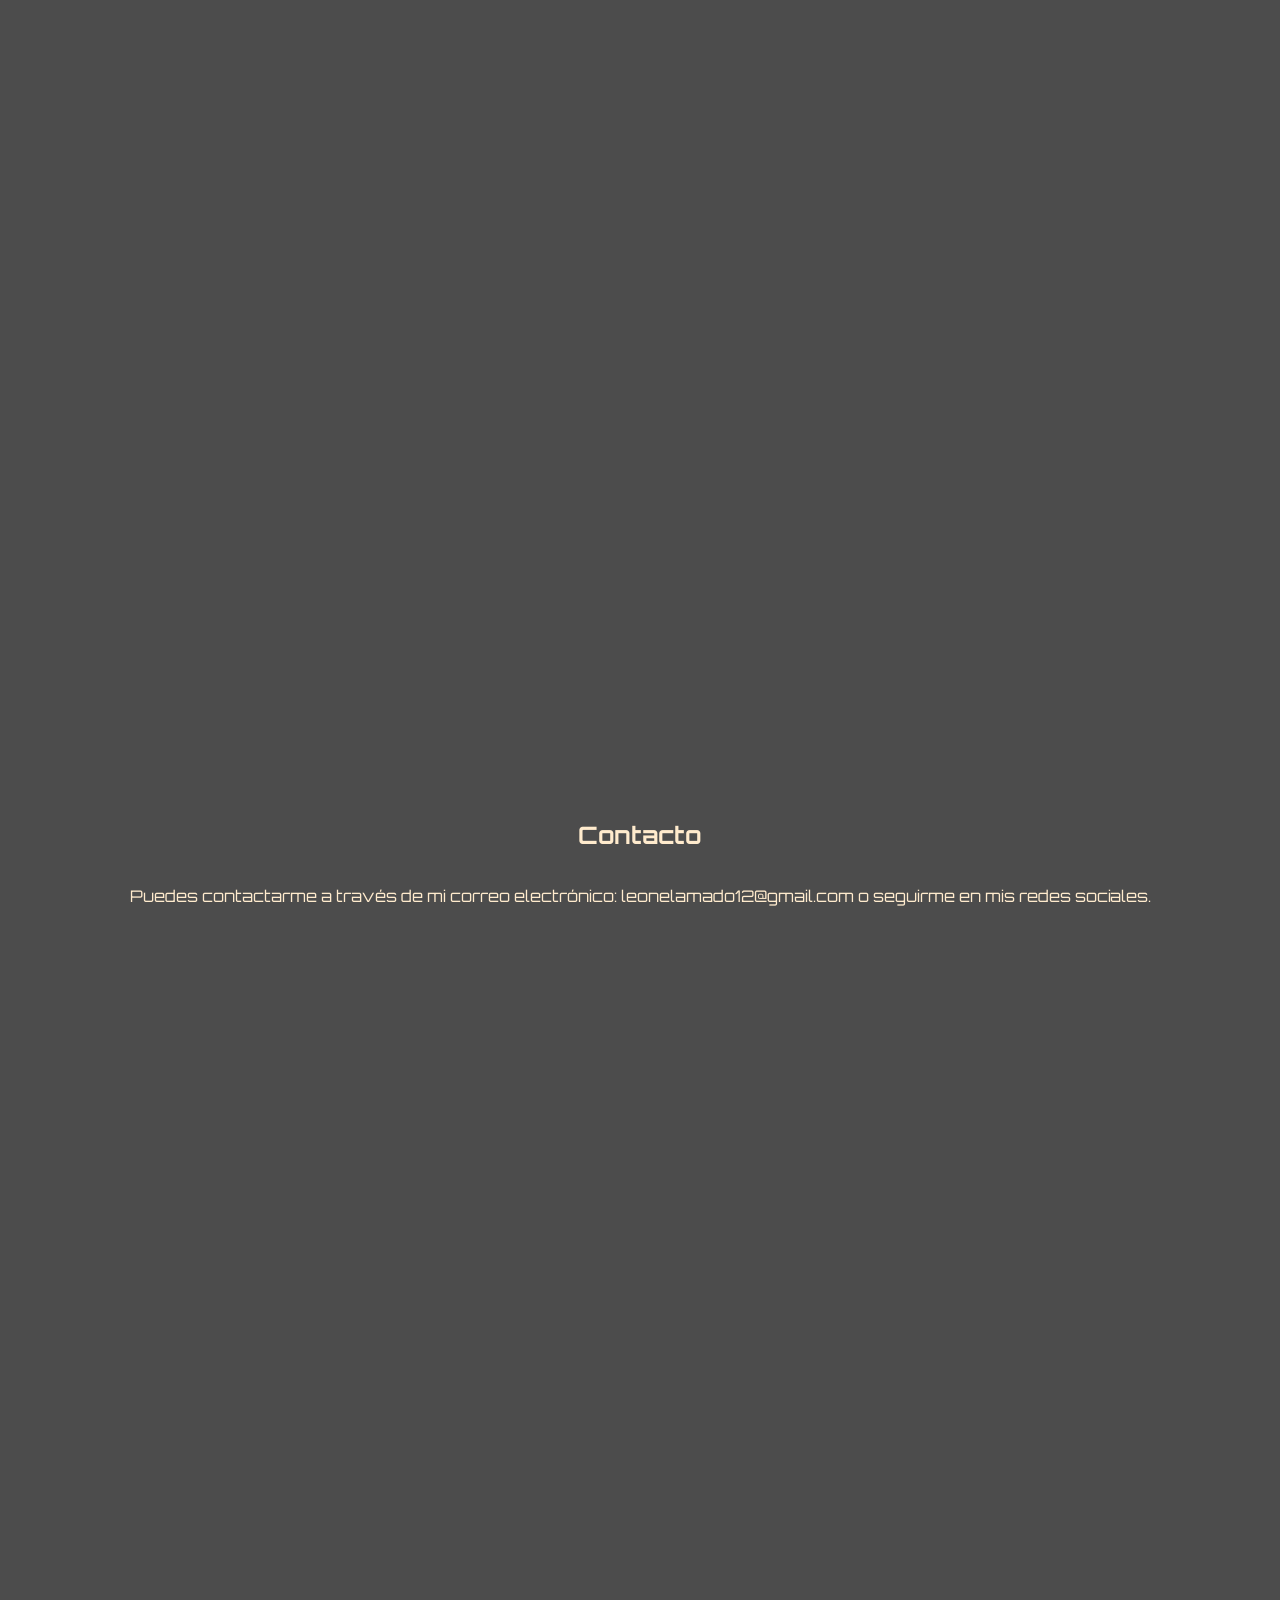
==== commit bd52fc63: "cambios del fondo, tipografia, cards" ====
--- a/Portfolio/index.html
+++ b/Portfolio/index.html
@@ -1,15 +1,24 @@
 <!DOCTYPE html>
 <html lang="es">
   <head>
+    <link rel="preconnect" href="https://fonts.googleapis.com" />
+    <link rel="preconnect" href="https://fonts.gstatic.com" crossorigin />
+    <link
+      href="https://fonts.googleapis.com/css2?family=Orbitron:wght@400;500;700&display=swap"
+      rel="stylesheet"
+    />
     <meta charset="UTF-8" />
     <meta name="viewport" content="width=device-width, initial-scale=1.0" />
+    <link rel="preconnect" href="https://fonts.googleapis.com" />
+    <link rel="preconnect" href="https://fonts.gstatic.com" crossorigin />
+    <link
+      href="https://fonts.googleapis.com/css2?family=Orbitron:wght@400;500;700&display=swap"
+      rel="stylesheet"
+    />
     <link rel="stylesheet" href="./style.css" />
     <title>Portfolio de Leonel Amado</title>
   </head>
   <body>
-    <video class="fondo" autoplay loop muted playsinline>
-      <source src="./multimedia/fondo.mp4" type="video/mp4" />
-    </video>
     <header id="sidebar" class="sidebar">
       <nav class="nav-menu">
         <a href="#inicio" class="nav-link">Inicio</a>
@@ -19,13 +28,19 @@
         <a href="#contacto" class="nav-link">Contacto</a>
       </nav>
     </header>
+    <video class="fondo" autoplay loop muted playsinline>
+      <source src="./multimedia/fondo2.mp4" type="video/mp4" />
+    </video>
     <div class="contenedor-grid">
       <button id="toggle-btn" class="toggle-btn">&#9776;</button>
 
       <main class="main-content">
         <section id="inicio" class="hero-section">
-          <h1>¡Bienvenido a mi Portfolio!</h1>
-          <p>Soy un desarrollador web y este es mi trabajo.</p>
+          <div class="hero-card" `>
+            <img src="./multimedia/Yo.jpeg" alt="Yo" class="hero-image" />
+            <h1>¡Bienvenido a mi Portfolio!</h1>
+            <p>Soy un desarrollador web y este es mi trabajo.</p>
+          </div>
         </section>
 
         <section id="proyectos" class="projects-section">
@@ -33,12 +48,11 @@
 
           <div class="project-list">
             <div class="proyecto" style="max-width: 36rem">
-              <video class="fondo" autoplay loop muted playsinline>
-                <source src="./multimedia/fondo.mp4" type="video/mp4" />
-              </video>
-              <div class="card-header">Header</div>
+              <div class="card-header">PROYECTO 1</div>
               <div class="card-body text-primary">
-                <h5 class="card-title">Primary card title</h5>
+                <h5 class="card-title">
+                  Página de Aterrizaje Estática (HTML5 y CSS3)
+                </h5>
                 <p class="card-text">
                   Some quick example text to build on the card title and make up
                   the bulk of the card's content.
@@ -47,9 +61,9 @@
             </div>
 
             <div class="proyecto" style="max-width: 36rem">
-              <div class="card-header">Header</div>
+              <div class="card-header">PROYECTO 2</div>
               <div class="card-body text-primary">
-                <h5 class="card-title">Primary card title</h5>
+                <h5 class="card-title">Componente Interactivo (JavaScript)</h5>
                 <p class="card-text">
                   Some quick example text to build on the card title and make up
                   the bulk of the card's content.
@@ -58,9 +72,9 @@
             </div>
 
             <div class="proyecto" style="max-width: 36rem">
-              <div class="card-header">Header</div>
+              <div class="card-header">PROYECTO 3</div>
               <div class="card-body text-primary">
-                <h5 class="card-title">Primary card title</h5>
+                <h5 class="card-title">Aplicación Web con React JS</h5>
                 <p class="card-text">
                   Some quick example text to build on the card title and make up
                   the bulk of the card's content.
@@ -95,6 +109,8 @@
         </section>
       </main>
     </div>
+    <div id="footer-hover-zone"></div>
+    <div id="footer-hover-zone"></div>
     <footer>
       <p>&copy; 2023 Leonel Amado. Todos los derechos reservados.</p>
     </footer>
--- a/Portfolio/style.css
+++ b/Portfolio/style.css
@@ -5,6 +5,8 @@
   margin: 0;
   padding: 0;
   box-sizing: border-box;
+  font-family: 'Orbitron', Arial, Helvetica, sans-serif;
+  color: #fff;
 }
 .fondo {
   position: fixed;
@@ -30,20 +32,18 @@
 }
 /* Estilos para la barra lateral */
 .sidebar {
-  /* Se coloca en la primera columna del grid */
   grid-column: 1;
-  grid-row: 1 / span 2; /* Ocupa las dos filas (cabecera y contenido) */
-  background-color: #333;
-  color: white;
-  padding-top: 60px; /* Espacio para que el contenido no quede debajo del botón */
-  
-  /* Posicionamiento y transición para el efecto colapsable */
+  grid-row: 1 / span 2;
+  background: rgba(24, 34, 54, 0.96);
+  box-shadow: 0 0 20px 0 rgba(255,255,255,0.18);
+  color: #fff;
+  padding-top: 60px;
   position: fixed;
   height: 100%;
   width: 250px;
   top: 0;
   left: 0;
-  transform: translateX(-250px); /* Inicialmente fuera de la pantalla */
+  transform: translateX(-250px);
   transition: transform 0.3s ease-in-out;
   z-index: 1050;
 }
@@ -87,7 +87,7 @@
   margin-left: 0; /* Por defecto no tiene margen */
   padding:0%;
   position: absolute;
-
+background-color: rgb(0, 0, 0, 70%);
 }
 
 /* Clase para mover el contenido cuando la barra lateral está abierta */
@@ -118,29 +118,62 @@
 
 /* Estilos para los enlaces */
 .nav-link {
-  text-decoration: none; /* Quita el subrayado de los enlaces */
-  color: #555555;
+  text-decoration: none;
+  color: #fff;
   font-weight: 500;
-  font-size: 1rem;
-  transition: color 0.3s ease-in-out; /* Transición suave para el color */
+  font-size: 1.08rem;
+  padding: 10px 24px;
+  border-radius: 18px;
+  margin: 4px 0;
+  display: block;
+  transition: background 0.25s, color 0.25s, box-shadow 0.25s;
+  letter-spacing: 0.5px;
 }
 
 /* Efecto hover para los enlaces */
-.nav-link:hover {
-  color: #007bff; /* Cambia el color al pasar el cursor */
+.nav-link:hover, .nav-link:focus {
+  background: rgba(100, 150, 255, 0.18);
+  color: #b3d1ff;
+  box-shadow: 0 2px 8px 0 rgba(100,150,255,0.10);
+  outline: none;
 }
 
 /* Estilos para la hero section debajo del header */
 .hero-section {
   color: blanchedalmond;
   /* Añade un padding superior para que el contenido no quede oculto bajo el header fijo */
-  padding-top: 100px;
   min-height: 100vh; /* Opcional: para que ocupe toda la pantalla */
   display: flex;
   flex-direction: column;
   justify-content: center;
   align-items: center;
 }
+.hero-card {
+    background-color: hsla(0, 0%, 100%, 0.123);
+    border-radius: 12px;
+    box-shadow: rgb(255, 255, 255) 0px 0px 20px;
+    padding: 20px;
+    width: 50vw;
+    height: 100%;
+    display: flex
+;
+    flex-direction: column;
+    justify-content: flex-start;
+    align-items: center;
+}
+.hero-image {
+  width: 30vw;
+  border-radius: 50%; /* Hace que la imagen sea circular */
+  object-fit: cover; /* Asegura que la imagen cubra el contenedor sin distorsionarse */
+  margin-bottom: 20px;
+  box-shadow: rgb(255, 255, 255) 0px 0px 20px;
+}
+.h1 {
+  color: blanchedalmond;
+  text-shadow: white 0px 0px 20px;
+  font-size: 3rem;
+  margin-bottom: 10px;
+}
 .h2proyecto {
   color: blanchedalmond;
   text-shadow: white 0px 0px 20px;
@@ -180,15 +213,19 @@
     align-items: center;
 }
 .proyecto {
-  color: blanchedalmond;
-    background-color: hsla(0, 0%, 100%, 0.123); /* Fondo oscuro translúcido */
+    color: blanchedalmond;
+    background-color: hsla(0, 0%, 100%, 0.123);
     border-radius: 12px;
     box-shadow: rgb(255, 255, 255) 0px 0px 20px;
     padding: 20px;
     margin: 10px;
     width: 25%;
     height: 100%;
-    display: flex}
+    display: flex
+;
+    flex-direction: column;
+    align-items: center;
+}
 .skills-section {
   color: blanchedalmond;
     min-width: 100vw;
@@ -243,13 +280,35 @@
     justify-content: flex-start;
     align-items: center;
 }
+
+#footer-hover-zone {
+  position: fixed;
+  left: 0;
+  bottom: 0;
+  width: 100vw;
+  height: 80px;
+  z-index: 1100;
+  background: transparent;
+}
+
 footer {
   position: fixed;
   left: 0;
   bottom: 0;
-  width: 100%;
-  background: #ccc; /* Color de fondo */
+  width: 100vw;
+  box-shadow: 0 0 20px 0 rgba(255,255,255,0.18);
+  background: rgba(28, 38, 60, 0.94);
+  color: #fff;
   text-align: center;
   padding: 12px 0;
   z-index: 100;
-}
+  opacity: 0;
+  pointer-events: none;
+  transition: opacity 0.4s;
+}
+
+#footer-hover-zone:hover + footer,
+footer:hover {
+  opacity: 1;
+  pointer-events: auto;
+}
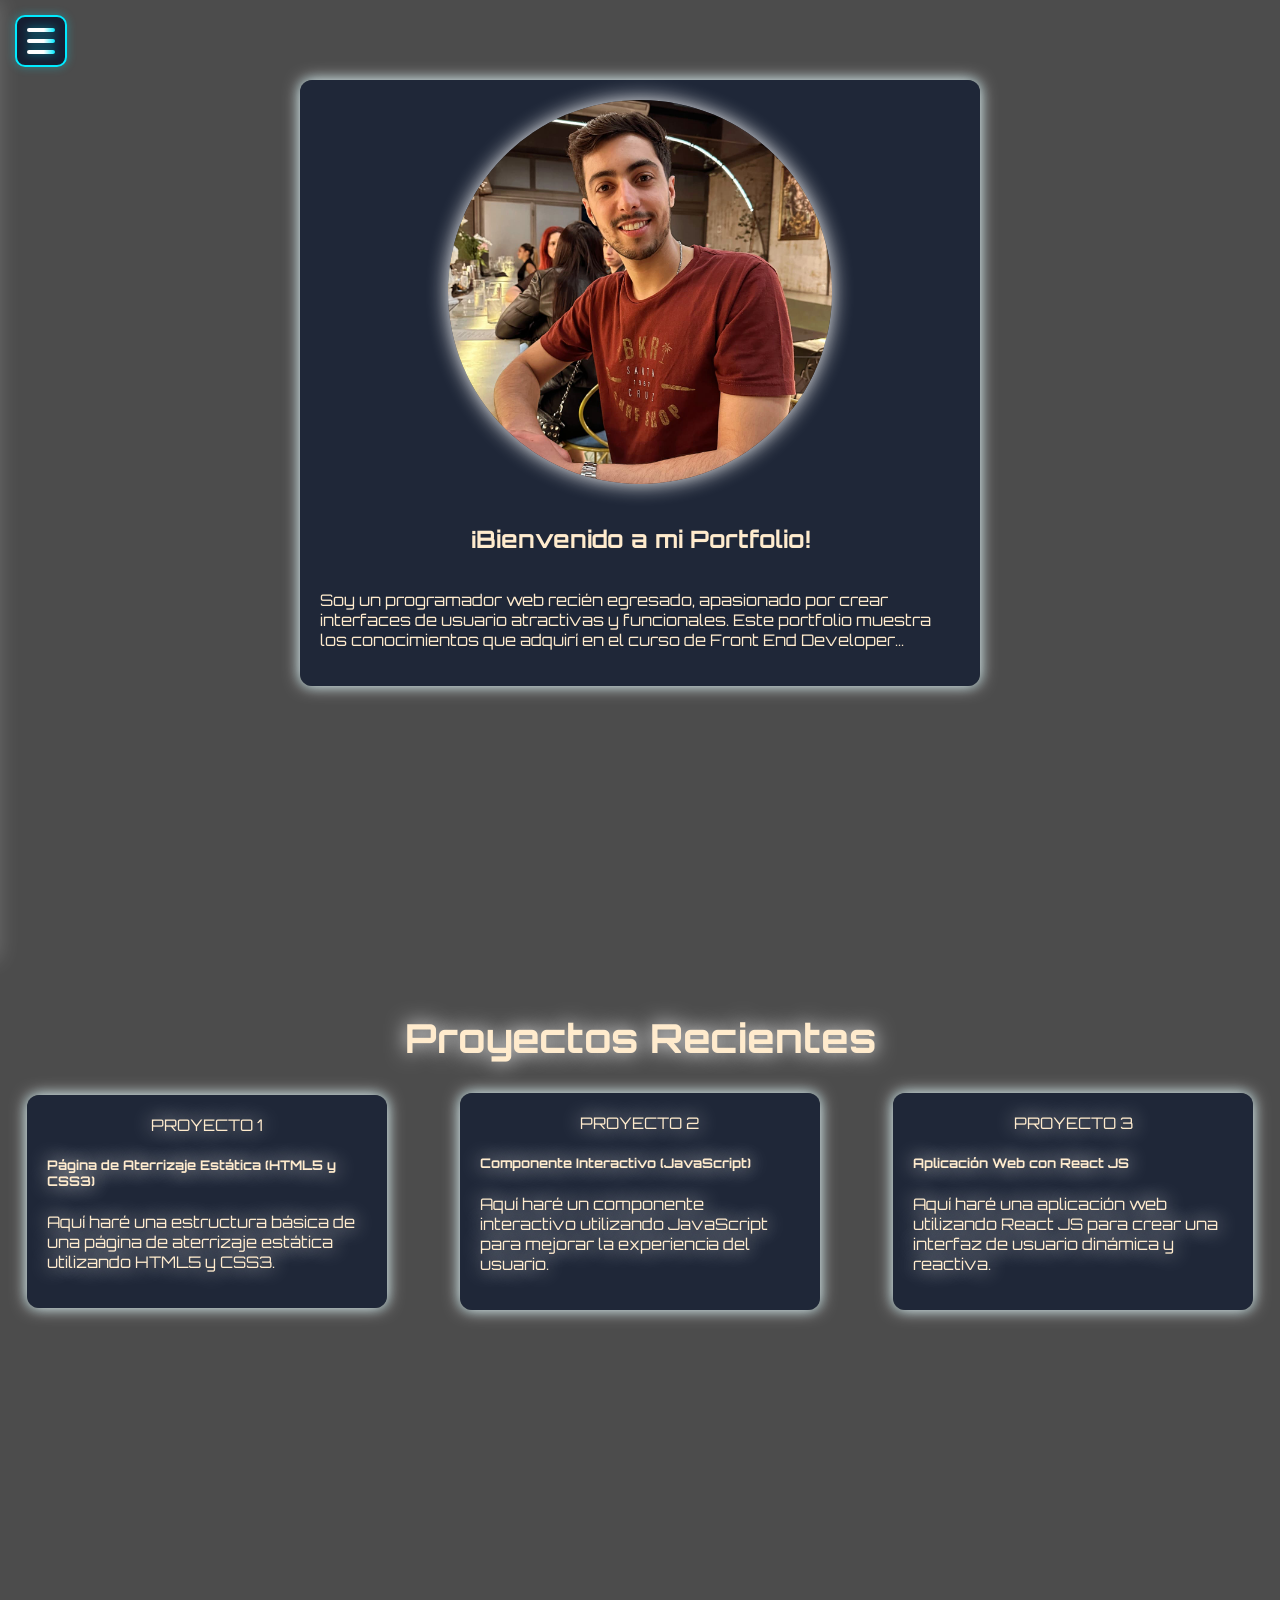
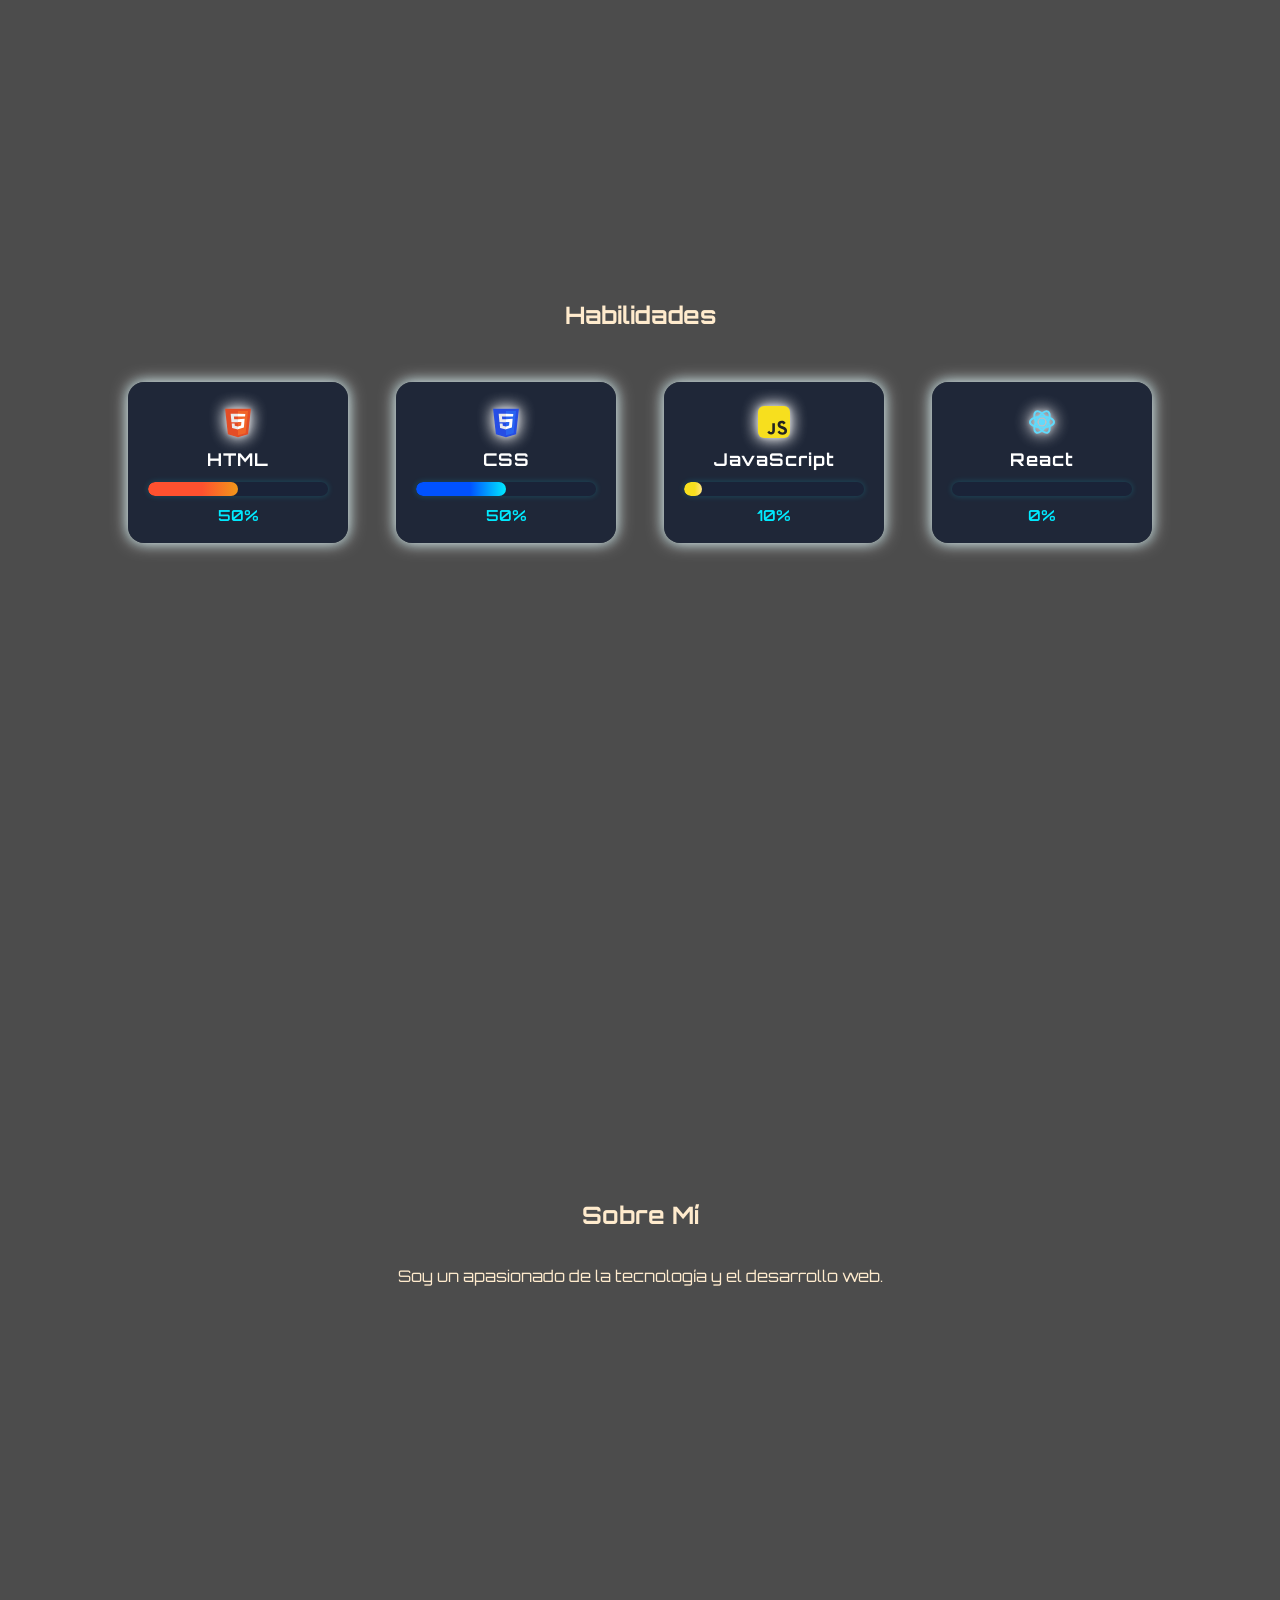
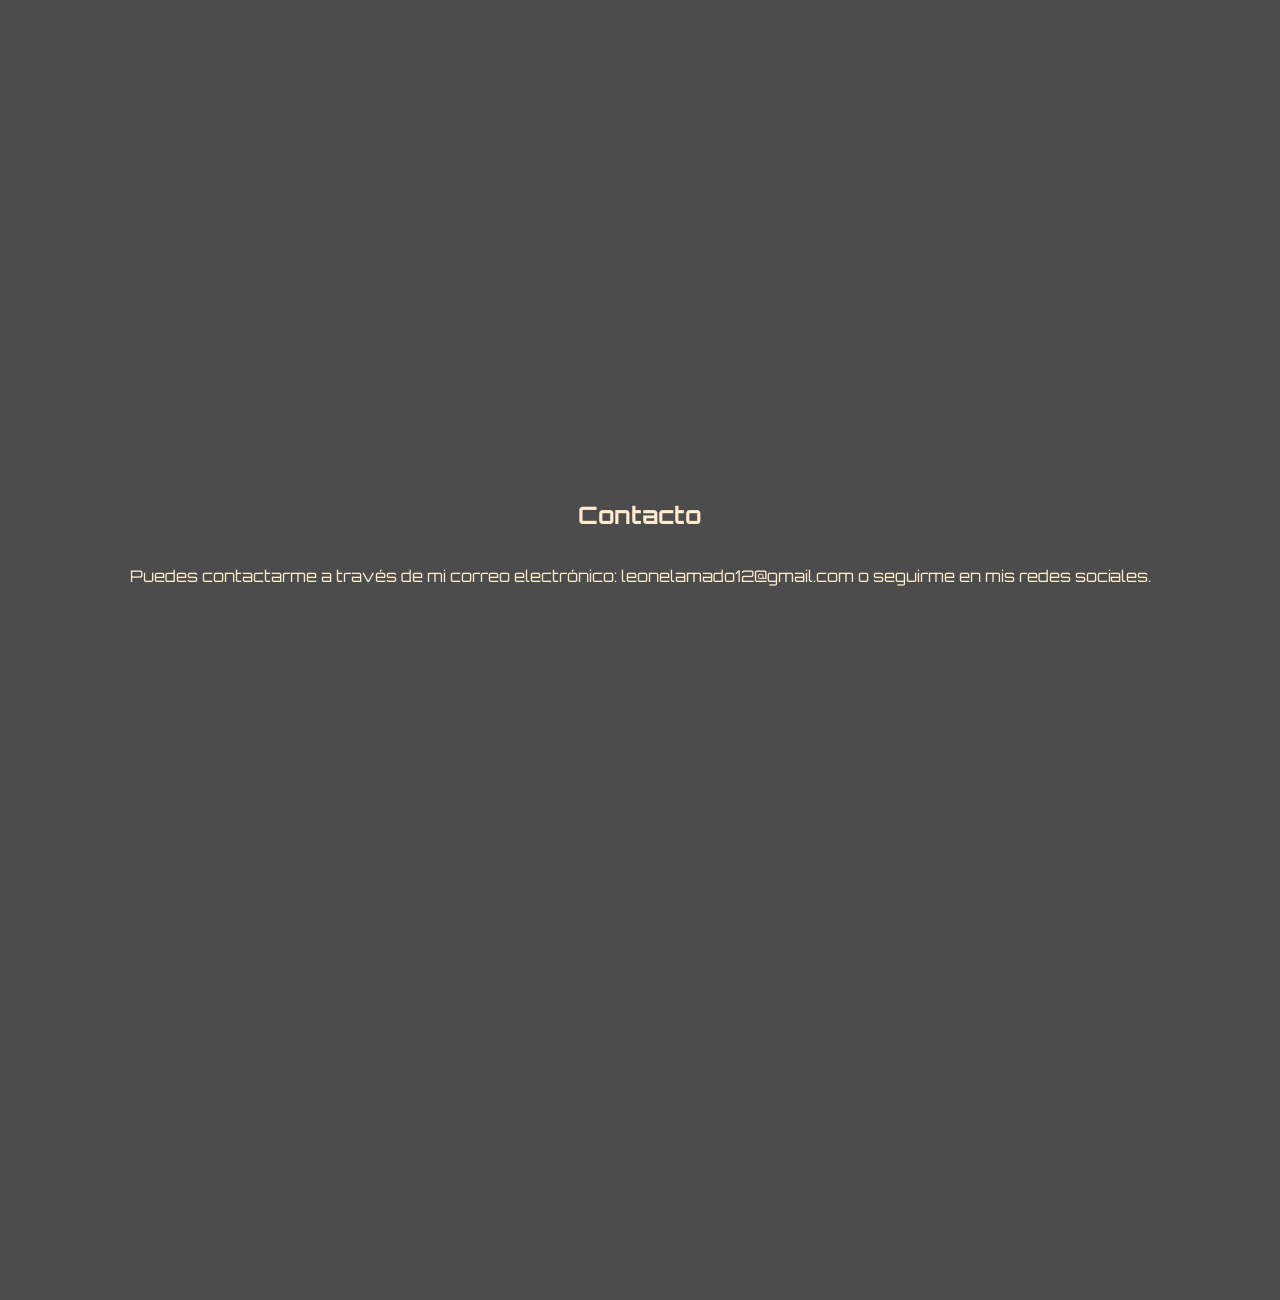
==== commit a60cc91b: "alineación, avance en secciones" ====
--- a/Portfolio/index.html
+++ b/Portfolio/index.html
@@ -32,14 +32,23 @@
       <source src="./multimedia/fondo2.mp4" type="video/mp4" />
     </video>
     <div class="contenedor-grid">
-      <button id="toggle-btn" class="toggle-btn">&#9776;</button>
+      <button id="toggle-btn" class="toggle-btn" aria-label="Abrir menú">
+        <span class="burger-line"></span>
+        <span class="burger-line"></span>
+        <span class="burger-line"></span>
+      </button>
 
       <main class="main-content">
         <section id="inicio" class="hero-section">
           <div class="hero-card" `>
             <img src="./multimedia/Yo.jpeg" alt="Yo" class="hero-image" />
             <h1>¡Bienvenido a mi Portfolio!</h1>
-            <p>Soy un desarrollador web y este es mi trabajo.</p>
+            <p>
+              Soy un programador web recién egresado, apasionado por crear
+              interfaces de usuario atractivas y funcionales. Este portfolio
+              muestra los conocimientos que adquirí en el curso de Front End
+              Developer...
+            </p>
           </div>
         </section>
 
@@ -54,8 +63,8 @@
                   Página de Aterrizaje Estática (HTML5 y CSS3)
                 </h5>
                 <p class="card-text">
-                  Some quick example text to build on the card title and make up
-                  the bulk of the card's content.
+                  Aquí haré una estructura básica de una página de aterrizaje
+                  estática utilizando HTML5 y CSS3.
                 </p>
               </div>
             </div>
@@ -65,8 +74,8 @@
               <div class="card-body text-primary">
                 <h5 class="card-title">Componente Interactivo (JavaScript)</h5>
                 <p class="card-text">
-                  Some quick example text to build on the card title and make up
-                  the bulk of the card's content.
+                  Aquí haré un componente interactivo utilizando JavaScript para
+                  mejorar la experiencia del usuario.
                 </p>
               </div>
             </div>
@@ -76,8 +85,8 @@
               <div class="card-body text-primary">
                 <h5 class="card-title">Aplicación Web con React JS</h5>
                 <p class="card-text">
-                  Some quick example text to build on the card title and make up
-                  the bulk of the card's content.
+                  Aquí haré una aplicación web utilizando React JS para crear
+                  una interfaz de usuario dinámica y reactiva.
                 </p>
               </div>
             </div>
@@ -86,13 +95,111 @@
 
         <section id="skills" class="skills-section">
           <h2>Habilidades</h2>
-          <ul class="skills-list">
-            <li>HTML</li>
-            <li>CSS</li>
-            <li>JavaScript</li>
-            <li>React</li>
-            <li>Node.js</li>
-          </ul>
+          <div class="skills-list">
+            <div class="skill-item">
+              <span class="skill-logo">
+                <!-- HTML5 SVG -->
+                <svg width="32" height="32" viewBox="0 0 32 32">
+                  <path
+                    fill="#e44d26"
+                    d="M5.902 28.286L3.09 2.857h25.82l-2.813 25.428L15.99 31.143z"
+                  />
+                  <path
+                    fill="#f16529"
+                    d="M16 29.257l7.626-2.116 2.406-22.143H16z"
+                  />
+                  <path
+                    fill="#ebebeb"
+                    d="M16 13.257h-3.8l-.257-2.857H16V7.657H8.686l.067.771.687 7.714H16zm0 7.314l-.012.003-3.192-.862-.204-2.286H9.714l.401 4.5 5.873 1.629.012-.003z"
+                  />
+                  <path
+                    fill="#fff"
+                    d="M15.988 13.257v2.743h3.41l-.323 3.6-3.087.862v2.771l5.872-1.629.042-.471.672-7.543.07-.771zM15.988 7.657v2.743h7.057l.057-.514.13-1.157.067-.771z"
+                  />
+                </svg>
+              </span>
+              <span class="skill-name">HTML</span>
+              <div class="skill-bar">
+                <div class="skill-bar-fill html" style="width: 50%"></div>
+              </div>
+              <span class="skill-percent">50%</span>
+            </div>
+            <div class="skill-item">
+              <span class="skill-logo">
+                <!-- CSS3 SVG -->
+                <svg width="32" height="32" viewBox="0 0 32 32">
+                  <path
+                    fill="#264de4"
+                    d="M5.902 28.286L3.09 2.857h25.82l-2.813 25.428L15.99 31.143z"
+                  />
+                  <path
+                    fill="#2965f1"
+                    d="M16 29.257l7.626-2.116 2.406-22.143H16z"
+                  />
+                  <path
+                    fill="#ebebeb"
+                    d="M16 13.257h-3.8l-.257-2.857H16V7.657H8.686l.067.771.687 7.714H16zm0 7.314l-.012.003-3.192-.862-.204-2.286H9.714l.401 4.5 5.873 1.629.012-.003z"
+                  />
+                  <path
+                    fill="#fff"
+                    d="M15.988 13.257v2.743h3.41l-.323 3.6-3.087.862v2.771l5.872-1.629.042-.471.672-7.543.07-.771zM15.988 7.657v2.743h7.057l.057-.514.13-1.157.067-.771z"
+                  />
+                </svg>
+              </span>
+              <span class="skill-name">CSS</span>
+              <div class="skill-bar">
+                <div class="skill-bar-fill css" style="width: 50%"></div>
+              </div>
+              <span class="skill-percent">50%</span>
+            </div>
+            <div class="skill-item">
+              <span class="skill-logo">
+                <!-- JS SVG -->
+                <svg width="32" height="32" viewBox="0 0 32 32">
+                  <rect width="32" height="32" rx="6" fill="#f7df1e" />
+                  <path
+                    d="M21.5 24.5c.6 1.1 1.4 2 2.9 2 1.2 0 2-.6 2-1.5 0-1-0.8-1.3-2.2-1.9l-.8-.3c-2.3-.9-3.8-2-3.8-4.3 0-2.1 1.6-3.7 4.1-3.7 1.8 0 3.1.6 4 2.2l-2.2 1.4c-.5-.9-1-1.2-1.8-1.2-.8 0-1.3.5-1.3 1.2 0 .8.5 1.1 1.7 1.6l.8.3c2.7 1.1 4.2 2.1 4.2 4.5 0 2.6-2 4-4.6 4-2.6 0-4.2-1.2-5-2.8zm-10.2.2c.4.7.8 1.3 1.7 1.3.8 0 1.3-.3 1.3-1.6v-7.2h2.6v7.3c0 2.7-1.6 3.9-3.8 3.9-2 0-3.2-1-3.8-2.2z"
+                    fill="#222"
+                  />
+                </svg>
+              </span>
+              <span class="skill-name">JavaScript</span>
+              <div class="skill-bar">
+                <div class="skill-bar-fill js" style="width: 10%"></div>
+              </div>
+              <span class="skill-percent">10%</span>
+            </div>
+            <div class="skill-item">
+              <span class="skill-logo">
+                <!-- React SVG -->
+                <svg width="32" height="32" viewBox="0 0 32 32">
+                  <circle cx="16" cy="16" r="3.2" fill="#61dafb" />
+                  <g stroke="#61dafb" stroke-width="2" fill="none">
+                    <ellipse rx="12" ry="5.5" cx="16" cy="16" />
+                    <ellipse
+                      rx="12"
+                      ry="5.5"
+                      cx="16"
+                      cy="16"
+                      transform="rotate(60 16 16)"
+                    />
+                    <ellipse
+                      rx="12"
+                      ry="5.5"
+                      cx="16"
+                      cy="16"
+                      transform="rotate(120 16 16)"
+                    />
+                  </g>
+                </svg>
+              </span>
+              <span class="skill-name">React</span>
+              <div class="skill-bar">
+                <div class="skill-bar-fill react" style="width: 0%"></div>
+              </div>
+              <span class="skill-percent">0%</span>
+            </div>
+          </div>
         </section>
 
         <section id="sobre-mi" class="about-section">
--- a/Portfolio/style.css
+++ b/Portfolio/style.css
@@ -1,3 +1,74 @@
+.skill-logo svg {
+  filter: drop-shadow(0 0 8px #fff) drop-shadow(0 0 2px #fff8);
+}
+.skills-list {
+  display: flex;
+  flex-wrap: wrap;
+  gap: 32px;
+  justify-content: center;
+  align-items: flex-start;
+  margin-top: 32px;
+}
+
+.skill-item {
+  background: rgba(24,34,54,0.85);
+  border-radius: 16px;
+  box-shadow: 0 0 16px 0 #fff, 0 0 12px 0 #00eaff33;
+  padding: 24px 20px 18px 20px;
+  min-width: 180px;
+  max-width: 220px;
+  display: flex;
+  flex-direction: column;
+  align-items: center;
+  position: relative;
+}
+.skill-logo {
+  margin-bottom: 10px;
+  display: flex;
+  align-items: center;
+  justify-content: center;
+}
+.skill-name {
+  font-size: 1.1rem;
+  font-weight: 700;
+  margin-bottom: 10px;
+  letter-spacing: 1px;
+  color: #fff;
+}
+.skill-bar {
+  width: 100%;
+  height: 14px;
+  background: #1a2338;
+  border-radius: 8px;
+  overflow: hidden;
+  margin-bottom: 8px;
+  margin-top: 2px;
+  box-shadow: 0 0 6px #00eaff33;
+}
+.skill-bar-fill {
+  height: 100%;
+  border-radius: 8px;
+  transition: width 1.2s cubic-bezier(.22,1.12,.62,1.01);
+}
+.skill-bar-fill.html {
+  background: linear-gradient(90deg, #ff512f 60%, #f09819 100%);
+}
+.skill-bar-fill.css {
+  background: linear-gradient(90deg, #0052ff 60%, #00eaff 100%);
+}
+.skill-bar-fill.js {
+  background: linear-gradient(90deg, #f7df1e 60%, #ffe484 100%);
+}
+.skill-bar-fill.react {
+  background: linear-gradient(90deg, #61dafb 60%, #1a2338 100%);
+}
+.skill-percent {
+  font-size: 0.95rem;
+  color: #00eaff;
+  font-family: 'Orbitron', Arial, Helvetica, sans-serif;
+  font-weight: 600;
+  margin-top: 2px;
+}
 /* Quita márgenes y padding globales */
 html, body {
   width: 100vw;
@@ -64,18 +135,60 @@
 }
 
 /* Estilos del botón de control */
+
 .toggle-btn {
   position: fixed;
   top: 15px;
   left: 15px;
-  background-color: #007bff;
-  color: white;
-  border: none;
-  padding: 10px 15px;
+  width: 52px;
+  height: 52px;
+  background: rgba(18, 28, 48, 0.92); /* azul noche sobrio */
+  border: 2px solid #00eaff;
+  box-shadow: 0 0 8px 1px #00eaff44;
+  color: #00eaff;
   cursor: pointer;
   z-index: 1060;
-  border-radius: 5px;
-  font-size: 1.2rem;
+  border-radius: 10px;
+  display: flex;
+  flex-direction: column;
+  align-items: center;
+  justify-content: center;
+  transition: box-shadow 0.2s, border 0.2s, background 0.2s;
+  outline: none;
+  padding: 0;
+}
+
+.toggle-btn:active, .toggle-btn:focus {
+  box-shadow: 0 0 16px 2px #00eaff99;
+  border-color: #fff;
+  background: rgba(18, 28, 48, 1);
+}
+
+.burger-line {
+  display: block;
+  width: 28px;
+  height: 3px;
+  margin: 5px 0;
+  background: linear-gradient(90deg, #00eaff 60%, #fff 100%);
+  border-radius: 2px;
+  box-shadow: 0 0 4px #00eaff55;
+  transition: background 0.2s, box-shadow 0.2s;
+}
+
+.toggle-btn:active, .toggle-btn:focus {
+  box-shadow: 0 0 32px 4px #00eaffcc, 0 0 8px 2px #0af;
+  border-color: #fff;
+}
+
+.burger-line {
+  display: block;
+  width: 28px;
+  height: 4px;
+  margin: 3.5px 0;
+  background: linear-gradient(90deg, #fff 60%, #00eaff 100%);
+  border-radius: 2px;
+  box-shadow: 0 0 8px #00eaff88;
+  transition: background 0.2s, box-shadow 0.2s;
 }
 
 /* Estilos para el contenido principal */
@@ -141,25 +254,27 @@
 /* Estilos para la hero section debajo del header */
 .hero-section {
   color: blanchedalmond;
-  /* Añade un padding superior para que el contenido no quede oculto bajo el header fijo */
-  min-height: 100vh; /* Opcional: para que ocupe toda la pantalla */
-  display: flex;
-  flex-direction: column;
-  justify-content: center;
-  align-items: center;
+  min-height: 100vh;
+  display: flex;
+  flex-direction: column;
+  align-items: center;
+  justify-content: flex-start;
+  padding: 80px 0 40px 0;
+  margin: 0 auto;
+  width: 100vw;
+  box-sizing: border-box;
 }
 .hero-card {
-    background-color: hsla(0, 0%, 100%, 0.123);
-    border-radius: 12px;
-    box-shadow: rgb(255, 255, 255) 0px 0px 20px;
-    padding: 20px;
-    width: 50vw;
-    height: 100%;
-    display: flex
-;
-    flex-direction: column;
-    justify-content: flex-start;
-    align-items: center;
+  background: rgba(24,34,54,0.85);
+  border-radius: 12px;
+  box-shadow: 0 0 16px 0 #fff, 0 0 12px 0 #00eaff33;
+  padding: 20px;
+  width: 50vw;
+  height: 100%;
+  display: flex;
+  flex-direction: column;
+  justify-content: flex-start;
+  align-items: center;
 }
 .hero-image {
   width: 30vw;
@@ -182,19 +297,15 @@
 }
 .projects-section {
   color: blanchedalmond;
-    min-width: 100vw;
-    min-height: 100vh;
-    padding-top: 100px;
-    display: flex
-;
-    flex-flow: column wrap;
-    position: relative;
-    place-content: center flex-start;
-    flex-direction: column;
-    flex-wrap: wrap;
-    align-content: center;
-    justify-content: flex-start;
-    align-items: center;
+  min-height: 100vh;
+  display: flex;
+  flex-direction: column;
+  align-items: center;
+  justify-content: flex-start;
+  padding: 80px 0 40px 0;
+  margin: 0 auto;
+  width: 100vw;
+  box-sizing: border-box;
 }
 
 
@@ -213,32 +324,35 @@
     align-items: center;
 }
 .proyecto {
-    color: blanchedalmond;
-    background-color: hsla(0, 0%, 100%, 0.123);
-    border-radius: 12px;
-    box-shadow: rgb(255, 255, 255) 0px 0px 20px;
-    padding: 20px;
-    margin: 10px;
-    width: 25%;
-    height: 100%;
-    display: flex
-;
-    flex-direction: column;
-    align-items: center;
+  color: blanchedalmond;
+  background: rgba(24,34,54,0.85);
+  border-radius: 12px;
+  box-shadow: 0 0 16px 0 #fff, 0 0 12px 0 #00eaff33;
+  padding: 20px;
+  margin: 10px;
+  width: 25%;
+  height: 100%;
+  display: flex;
+  flex-direction: column;
+  align-items: center;
+  transition: transform 0.35s cubic-bezier(.22,1.12,.62,1.01);
+}
+
+.proyecto.agrandada {
+  transform: scale(1.07);
+  z-index: 2;
 }
 .skills-section {
   color: blanchedalmond;
-    min-width: 100vw;
-    min-height: 100vh;
-    padding-top: 100px;
-    display: flex
-;
-    flex-direction: column;
-    position: relative;
-    flex-wrap: wrap;
-    align-content: center;
-    justify-content: flex-start;
-    align-items: center;
+  min-height: 100vh;
+  display: flex;
+  flex-direction: column;
+  align-items: center;
+  justify-content: flex-start;
+  padding: 80px 0 40px 0;
+  margin: 0 auto;
+  width: 100vw;
+  box-sizing: border-box;
 }
 .skills-list {
   color: blanchedalmond;
@@ -254,31 +368,27 @@
 }
 .about-section {
   color: blanchedalmond;
-    min-width: 100vw;
-    min-height: 100vh;
-    padding-top: 100px;
-    display: flex
-;
-    flex-direction: column;
-    position: relative;
-    flex-wrap: wrap;
-    align-content: center;
-    justify-content: flex-start;
-    align-items: center;
+  min-height: 100vh;
+  display: flex;
+  flex-direction: column;
+  align-items: center;
+  justify-content: flex-start;
+  padding: 80px 0 40px 0;
+  margin: 0 auto;
+  width: 100vw;
+  box-sizing: border-box;
 }
 .contact-section {
-    color: blanchedalmond;
-    min-width: 100vw;
-    min-height: 100vh;
-    padding-top: 100px;
-    display: flex
-;
-    flex-direction: column;
-    position: relative;
-    flex-wrap: wrap;
-    align-content: center;
-    justify-content: flex-start;
-    align-items: center;
+  color: blanchedalmond;
+  min-height: 100vh;
+  display: flex;
+  flex-direction: column;
+  align-items: center;
+  justify-content: flex-start;
+  padding: 80px 0 40px 0;
+  margin: 0 auto;
+  width: 100vw;
+  box-sizing: border-box;
 }
 
 #footer-hover-zone {
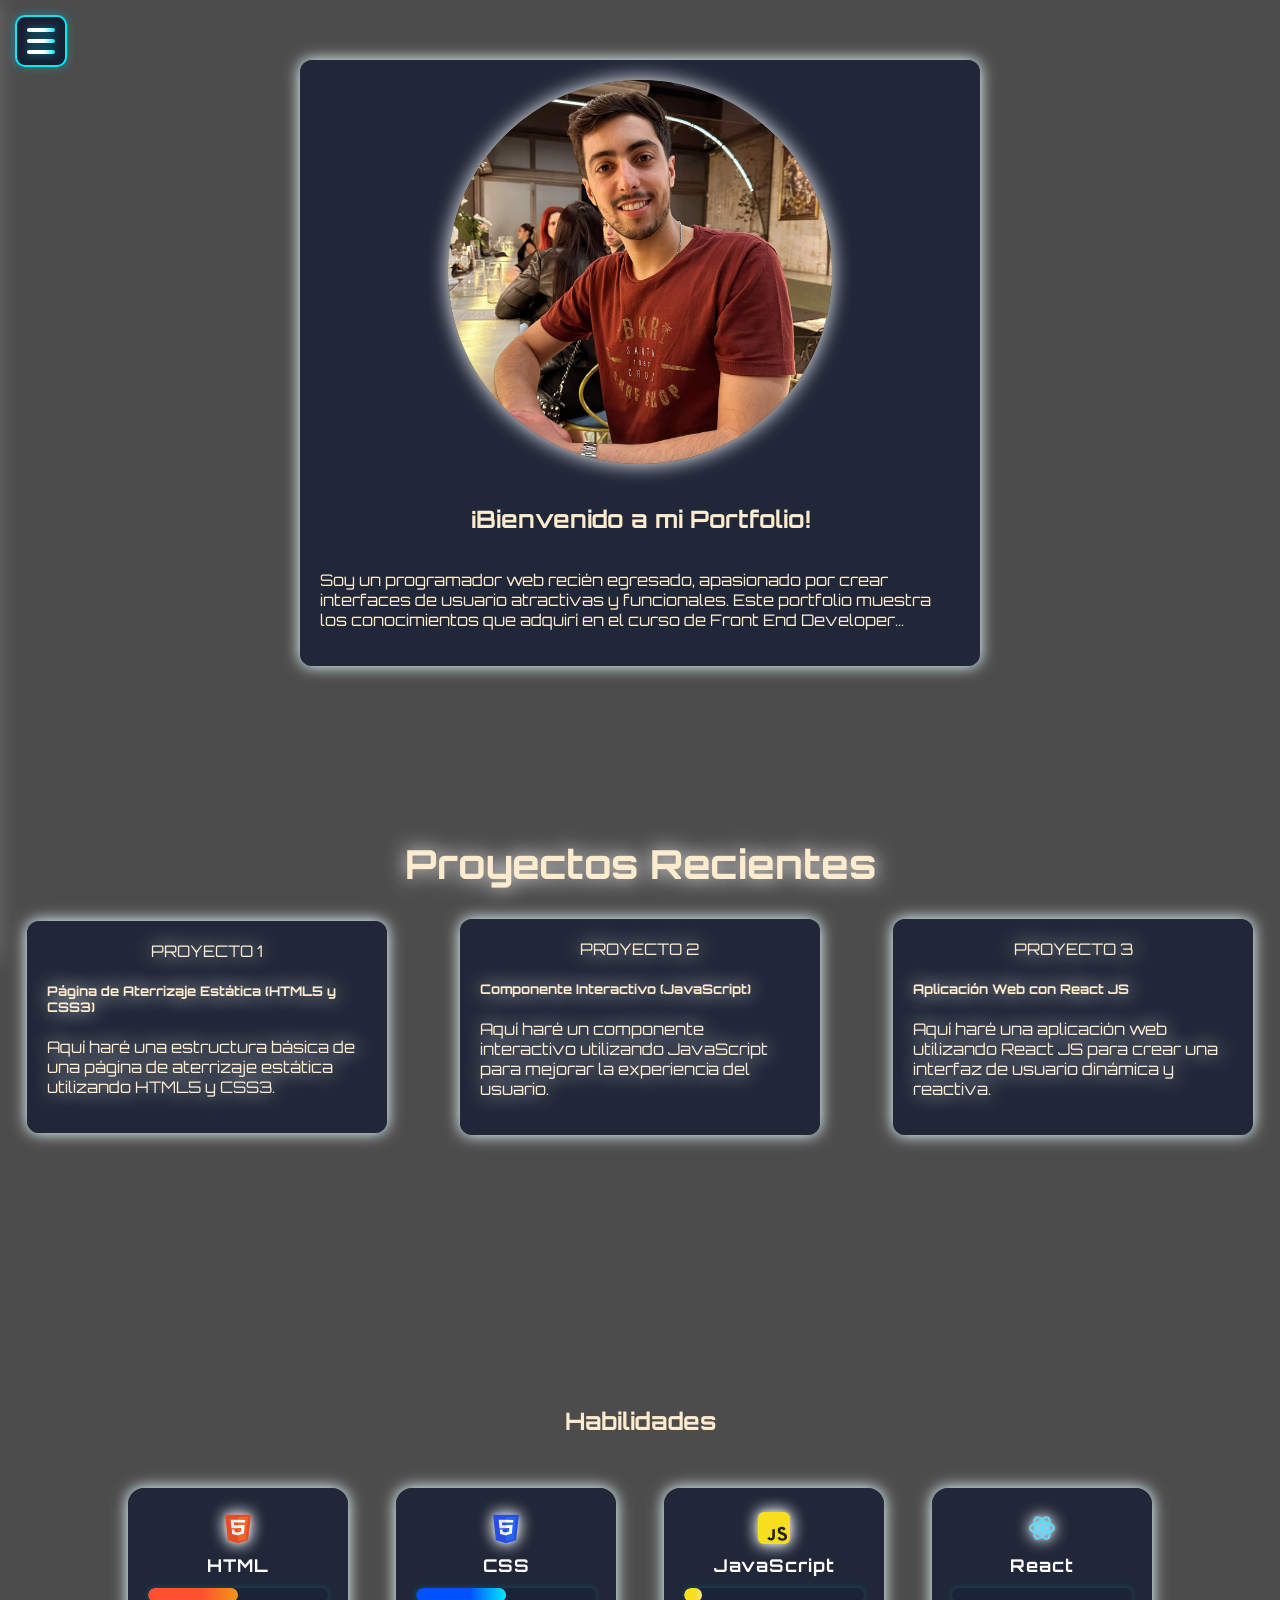
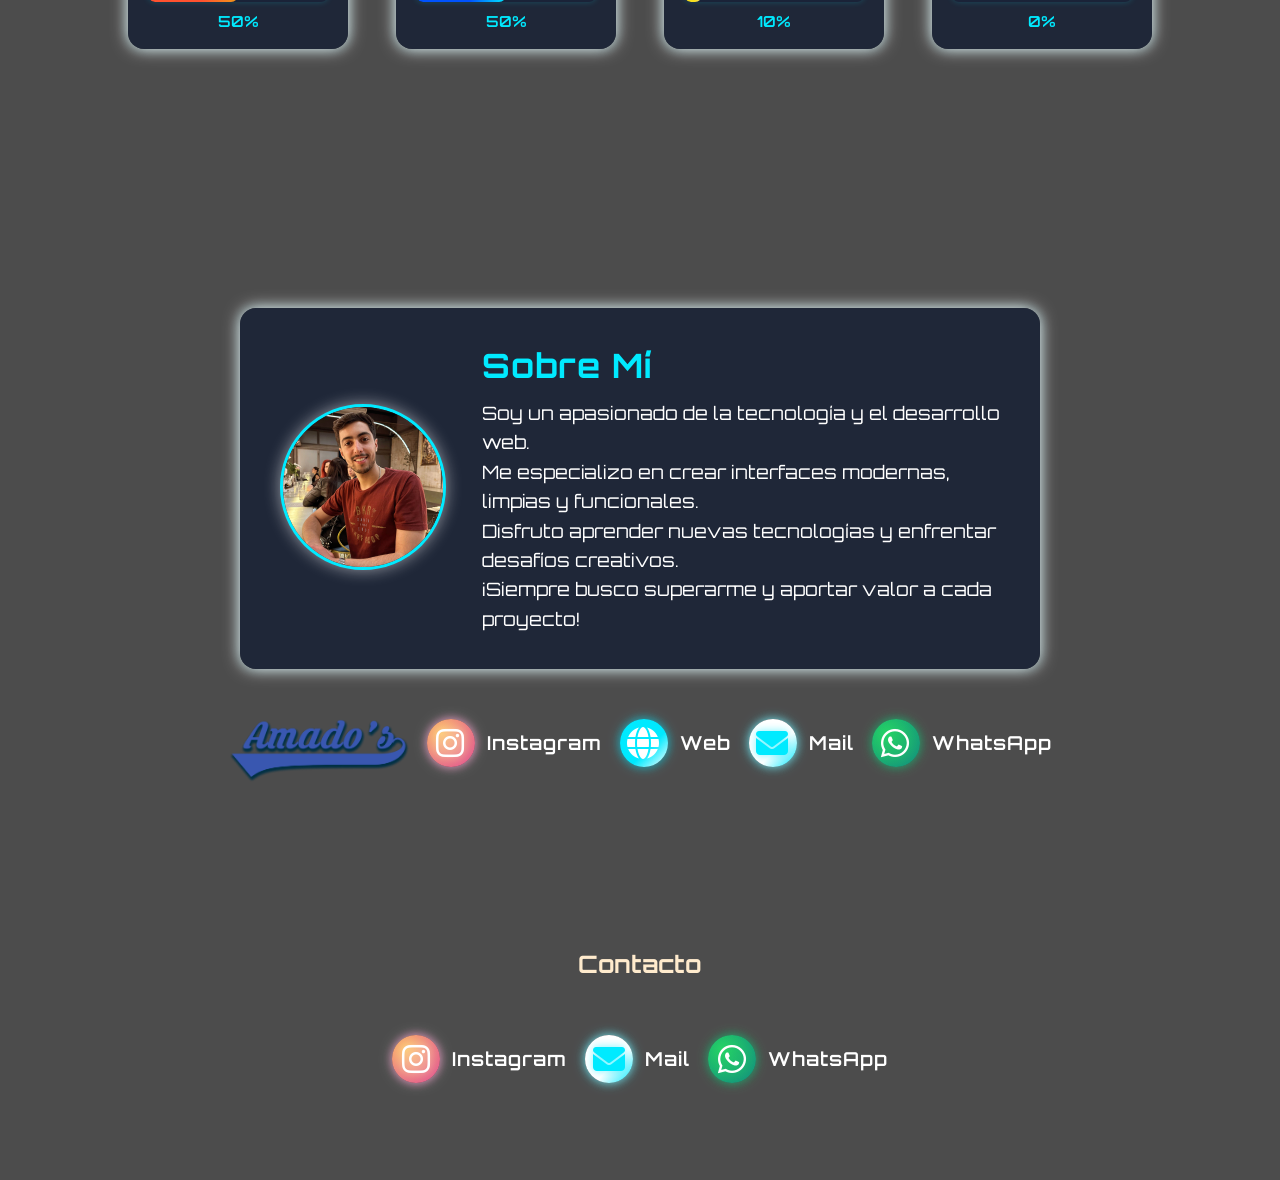
==== commit bdb7d497: "final 1" ====
--- a/Portfolio/index.html
+++ b/Portfolio/index.html
@@ -1,6 +1,10 @@
 <!DOCTYPE html>
 <html lang="es">
   <head>
+    <link
+      rel="stylesheet"
+      href="https://cdnjs.cloudflare.com/ajax/libs/font-awesome/6.4.2/css/all.min.css"
+    />
     <link rel="preconnect" href="https://fonts.googleapis.com" />
     <link rel="preconnect" href="https://fonts.gstatic.com" crossorigin />
     <link
@@ -203,23 +207,132 @@
         </section>
 
         <section id="sobre-mi" class="about-section">
-          <h2>Sobre Mí</h2>
-          <p>Soy un apasionado de la tecnología y el desarrollo web.</p>
+          <div class="about-card">
+            <div class="about-img">
+              <img src="./multimedia/Yo.jpeg" alt="Foto de Leonel Amado" />
+            </div>
+            <div class="about-content">
+              <h2>Sobre Mí</h2>
+              <p>
+                Soy un apasionado de la tecnología y el desarrollo web.<br />
+                Me especializo en crear interfaces modernas, limpias y
+                funcionales.<br />
+                Disfruto aprender nuevas tecnologías y enfrentar desafíos
+                creativos.<br />
+                ¡Siempre busco superarme y aportar valor a cada proyecto!
+              </p>
+            </div>
+          </div>
+          <div class="about-social-row">
+            <!-- Logo fuera de la card, abajo a la derecha -->
+            <div
+              style="
+                width: 100%;
+                display: flex;
+                justify-content: flex-end;
+                margin: 32px 0 0 0;
+              "
+            >
+              <img
+                src="./multimedia/LOGOS AMADOS png.png"
+                alt="Logo Amados Muebles"
+                style="
+                  max-width: 180px;
+                  max-height: 80px;
+                  width: auto;
+                  height: auto;
+                  object-fit: contain;
+                "
+              />
+            </div>
+            <a
+              href="https://www.instagram.com/muebles.amados/"
+              target="_blank"
+              title="Instagram de la empresa"
+              class="social-link instagram-link"
+            >
+              <span class="icon-circle">
+                <i class="fab fa-instagram"></i>
+              </span>
+              <span class="social-text">Instagram</span>
+            </a>
+            <a
+              href="https://amadosmuebles.com/"
+              target="_blank"
+              title="Sitio web de la empresa"
+              class="social-link web-link"
+            >
+              <span class="icon-circle">
+                <i class="fas fa-globe"></i>
+              </span>
+              <span class="social-text">Web</span>
+            </a>
+            <a
+              href="mailto:info@amadosmuebles.com"
+              title="Enviar mail a la empresa"
+              class="social-link mail-link"
+            >
+              <span class="icon-circle">
+                <i class="fas fa-envelope"></i>
+              </span>
+              <span class="social-text">Mail</span>
+            </a>
+            <a
+              href="https://wa.me/5492364337038"
+              target="_blank"
+              title="Contactar por WhatsApp"
+              class="social-link whatsapp-link"
+            >
+              <span class="icon-circle">
+                <i class="fab fa-whatsapp"></i>
+              </span>
+              <span class="social-text">WhatsApp</span>
+            </a>
+          </div>
         </section>
 
         <section id="contacto" class="contact-section">
           <h2>Contacto</h2>
-          <p>
-            Puedes contactarme a través de mi correo electrónico:
-            leonelamado12@gmail.com o seguirme en mis redes sociales.
-          </p>
+          <div class="about-social-row">
+            <a
+              href="https://www.instagram.com/_leoamado/"
+              target="_blank"
+              title="Mi perfil de Instagram"
+              class="social-link instagram-link"
+            >
+              <span class="icon-circle">
+                <i class="fab fa-instagram"></i>
+              </span>
+              <span class="social-text">Instagram</span>
+            </a>
+            <a
+              href="mailto:leonelamado12@gmail.com"
+              title="Enviar mail"
+              class="social-link mail-link"
+            >
+              <span class="icon-circle">
+                <i class="fas fa-envelope"></i>
+              </span>
+              <span class="social-text">Mail</span>
+            </a>
+            <a
+              href="https://wa.me/5492364518556"
+              target="_blank"
+              title="Contactar por WhatsApp"
+              class="social-link whatsapp-link"
+            >
+              <span class="icon-circle">
+                <i class="fab fa-whatsapp"></i>
+              </span>
+              <span class="social-text">WhatsApp</span>
+            </a>
+          </div>
         </section>
       </main>
     </div>
     <div id="footer-hover-zone"></div>
-    <div id="footer-hover-zone"></div>
     <footer>
-      <p>&copy; 2023 Leonel Amado. Todos los derechos reservados.</p>
+      <p>&copy; 2025 Leonel Amado. Todos los derechos reservados.</p>
     </footer>
     <script src="./script.js"></script>
   </body>
--- a/Portfolio/style.css
+++ b/Portfolio/style.css
@@ -1,3 +1,179 @@
+.about-social-row {
+  display: flex;
+  justify-content: center;
+  align-items: center;
+  gap: 18px;
+  margin-top: 18px;
+  margin-bottom: 8px;
+}
+.web-link .icon-circle {
+  background: linear-gradient(135deg, #00eaff 60%, #fff 100%);
+  box-shadow: 0 0 12px #00eaff88, 0 0 8px #00eaff44;
+}
+.web-link .fas.fa-globe {
+  color: #fff;
+  font-size: 2rem;
+  filter: drop-shadow(0 0 4px #00eaff88);
+  transition: color 0.2s;
+}
+.web-link:hover .icon-circle {
+  box-shadow: 0 0 24px #00eaff, 0 0 16px #fff8;
+  background: linear-gradient(135deg, #00eaff 80%, #fff 100%);
+}
+.web-link:hover .fas.fa-globe {
+  color: #00eaff;
+}
+.web-link:hover .social-text {
+  color: #00eaff;
+}
+.mail-link .icon-circle {
+  background: linear-gradient(135deg, #fff 60%, #00eaff 100%);
+  box-shadow: 0 0 12px #00eaff88, 0 0 8px #fff8;
+}
+.mail-link .fas.fa-envelope {
+  color: #00eaff;
+  font-size: 2rem;
+  filter: drop-shadow(0 0 4px #00eaff88);
+  transition: color 0.2s;
+}
+.mail-link:hover .icon-circle {
+  box-shadow: 0 0 24px #00eaff, 0 0 16px #fff8;
+  background: linear-gradient(135deg, #fff 80%, #00eaff 100%);
+}
+.mail-link:hover .fas.fa-envelope {
+  color: #fff;
+}
+.mail-link:hover .social-text {
+  color: #00eaff;
+}
+.whatsapp-link .icon-circle {
+  background: radial-gradient(circle at 30% 30%, #25d366 0%, #128c7e 100%) !important;
+  box-shadow: 0 0 12px #25d36688, 0 0 8px #128c7e88;
+}
+.whatsapp-link .fab.fa-whatsapp {
+  color: #fff;
+  font-size: 2rem;
+  filter: drop-shadow(0 0 4px #25d36688);
+  transition: color 0.2s;
+}
+.whatsapp-link:hover .icon-circle {
+  box-shadow: 0 0 24px #25d366, 0 0 16px #128c7ecc;
+  background: radial-gradient(circle at 30% 30%, #25d366 20%, #128c7e 100%) !important;
+}
+.whatsapp-link:hover .fab.fa-whatsapp {
+  color: #25d366;
+}
+.whatsapp-link:hover .social-text {
+  color: #25d366;
+}
+.about-card {
+  background: rgba(24,34,54,0.85);
+  border-radius: 16px;
+  box-shadow: 0 0 16px 0 #fff, 0 0 12px 0 #00eaff33;
+  display: flex;
+  flex-direction: row;
+  align-items: center;
+  justify-content: center;
+  gap: 36px;
+  padding: 36px 40px;
+  max-width: 800px;
+  margin: 32px auto 0 auto;
+  width: 100%;
+  box-sizing: border-box;
+  transition: transform 0.35s cubic-bezier(.22,1.12,.62,1.01);
+}
+.about-img img {
+  width: 160px;
+  height: 160px;
+  object-fit: cover;
+  border-radius: 50%;
+  box-shadow: 0 0 16px #fff8;
+  border: 3px solid #00eaff;
+  background: #181c30;
+}
+.about-content {
+  display: flex;
+  flex-direction: column;
+  justify-content: center;
+  align-items: flex-start;
+  color: #fff;
+}
+.about-content h2 {
+  margin-top: 0;
+  margin-bottom: 12px;
+  font-size: 2.1rem;
+  color: #00eaff;
+  letter-spacing: 1px;
+}
+.about-content p {
+  margin: 0;
+  font-size: 1.15rem;
+  line-height: 1.6;
+  color: #fff;
+}
+@media (max-width: 700px) {
+  .about-card {
+    flex-direction: column;
+    padding: 24px 10px;
+    gap: 18px;
+    max-width: 98vw;
+  }
+  .about-img img {
+    width: 120px;
+    height: 120px;
+  }
+  .about-content h2 {
+    font-size: 1.4rem;
+  }
+  .about-content p {
+    font-size: 1rem;
+  }
+}
+.social-link {
+  display: inline-flex;
+  align-items: center;
+  gap: 12px;
+  font-size: 1.25rem;
+  text-decoration: none;
+  color: #fff;
+  margin-top: 18px;
+  font-family: 'Orbitron', Arial, Helvetica, sans-serif;
+  font-weight: 600;
+  letter-spacing: 1px;
+  transition: color 0.2s;
+}
+.icon-circle {
+  display: flex;
+  align-items: center;
+  justify-content: center;
+  width: 48px;
+  height: 48px;
+  border-radius: 50%;
+  background: radial-gradient(circle at 30% 30%, #fdc468 0%, #df4996 100%);
+  box-shadow: 0 0 12px #fff8, 0 0 8px #df4996aa;
+  transition: box-shadow 0.2s, background 0.2s;
+}
+.fab.fa-instagram {
+  font-size: 2rem;
+  color: #fff;
+  filter: drop-shadow(0 0 4px #fff8);
+  transition: color 0.2s;
+}
+.social-link.instagram-link:hover .icon-circle {
+  box-shadow: 0 0 24px #fff, 0 0 16px #df4996cc;
+  background: radial-gradient(circle at 30% 30%, #fdc468 20%, #df4996 100%);
+}
+.social-link.instagram-link:hover .fab.fa-instagram {
+  color: #fdc468;
+}
+.social-link.instagram-link:hover .social-text {
+  color: #fdc468;
+}
+.social-text {
+  font-size: 1.2rem;
+  color: #fff;
+  transition: color 0.2s;
+}
 .skill-logo svg {
   filter: drop-shadow(0 0 8px #fff) drop-shadow(0 0 2px #fff8);
 }
@@ -21,6 +197,7 @@
   flex-direction: column;
   align-items: center;
   position: relative;
+  transition: transform 0.35s cubic-bezier(.22,1.12,.62,1.01);
 }
 .skill-logo {
   margin-bottom: 10px;
@@ -254,13 +431,13 @@
 /* Estilos para la hero section debajo del header */
 .hero-section {
   color: blanchedalmond;
-  min-height: 100vh;
+  min-height: 70vh;
   display: flex;
   flex-direction: column;
   align-items: center;
   justify-content: flex-start;
-  padding: 80px 0 40px 0;
-  margin: 0 auto;
+  padding: 60px 0 40px 0;
+  margin: 0 auto 40px auto;
   width: 100vw;
   box-sizing: border-box;
 }
@@ -275,6 +452,7 @@
   flex-direction: column;
   justify-content: flex-start;
   align-items: center;
+  transition: transform 0.35s cubic-bezier(.22,1.12,.62,1.01);
 }
 .hero-image {
   width: 30vw;
@@ -297,13 +475,13 @@
 }
 .projects-section {
   color: blanchedalmond;
-  min-height: 100vh;
+  min-height: 60vh;
   display: flex;
   flex-direction: column;
   align-items: center;
   justify-content: flex-start;
-  padding: 80px 0 40px 0;
-  margin: 0 auto;
+  padding: 60px 0 40px 0;
+  margin: 0 auto 40px auto;
   width: 100vw;
   box-sizing: border-box;
 }
@@ -337,6 +515,14 @@
   align-items: center;
   transition: transform 0.35s cubic-bezier(.22,1.12,.62,1.01);
 }
+  /* Efecto de agrandar en hover para todas las tarjetas principales */
+  .proyecto:hover,
+  .about-card:hover,
+  .skill-item:hover,
+  .hero-card:hover {
+    transform: scale(1.07);
+    z-index: 2;
+  }
 
 .proyecto.agrandada {
   transform: scale(1.07);
@@ -344,13 +530,13 @@
 }
 .skills-section {
   color: blanchedalmond;
-  min-height: 100vh;
+  min-height: 50vh;
   display: flex;
   flex-direction: column;
   align-items: center;
   justify-content: flex-start;
-  padding: 80px 0 40px 0;
-  margin: 0 auto;
+  padding: 60px 0 40px 0;
+  margin: 0 auto 40px auto;
   width: 100vw;
   box-sizing: border-box;
 }
@@ -368,25 +554,25 @@
 }
 .about-section {
   color: blanchedalmond;
-  min-height: 100vh;
+  min-height: 40vh;
   display: flex;
   flex-direction: column;
   align-items: center;
   justify-content: flex-start;
-  padding: 80px 0 40px 0;
-  margin: 0 auto;
+  padding: 60px 0 40px 0;
+  margin: 0 auto 40px auto;
   width: 100vw;
   box-sizing: border-box;
 }
 .contact-section {
   color: blanchedalmond;
-  min-height: 100vh;
+  min-height: 30vh;
   display: flex;
   flex-direction: column;
   align-items: center;
   justify-content: flex-start;
-  padding: 80px 0 40px 0;
-  margin: 0 auto;
+  padding: 60px 0 40px 0;
+  margin: 0 auto 40px auto;
   width: 100vw;
   box-sizing: border-box;
 }
